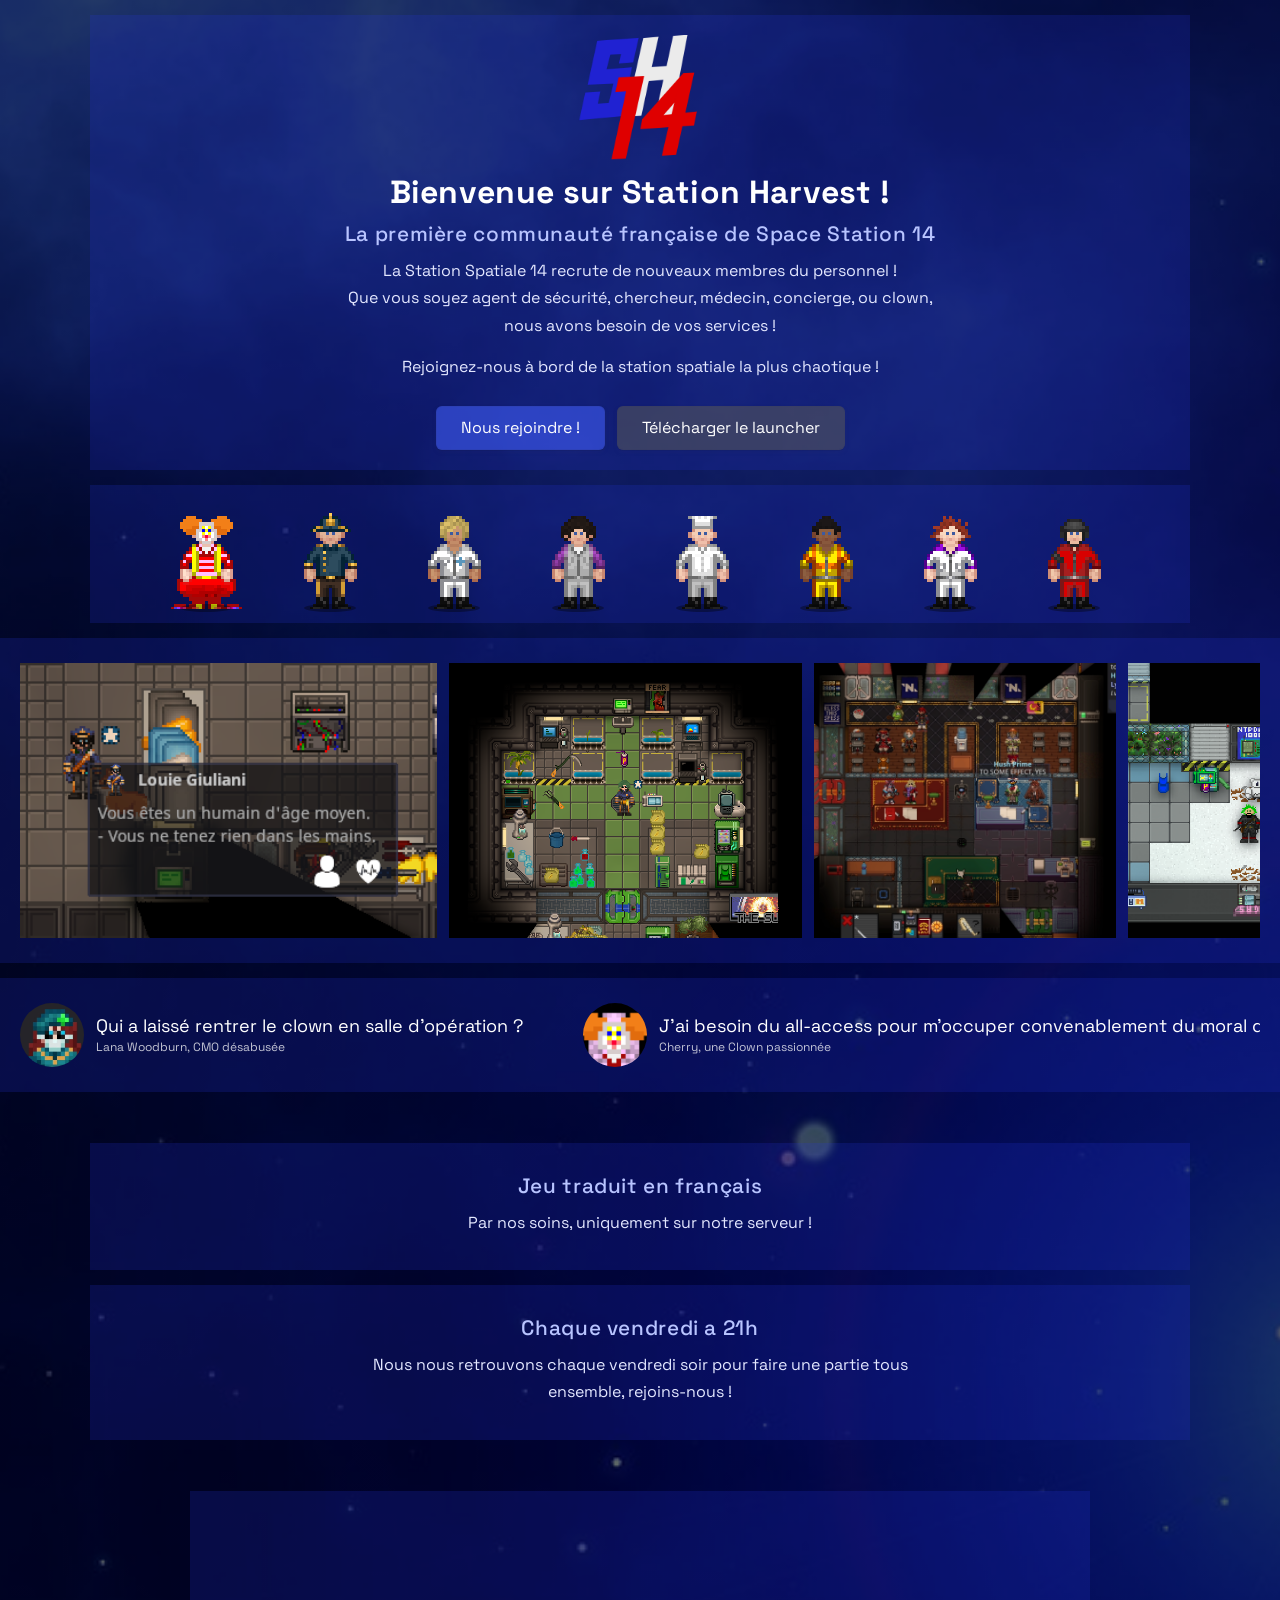
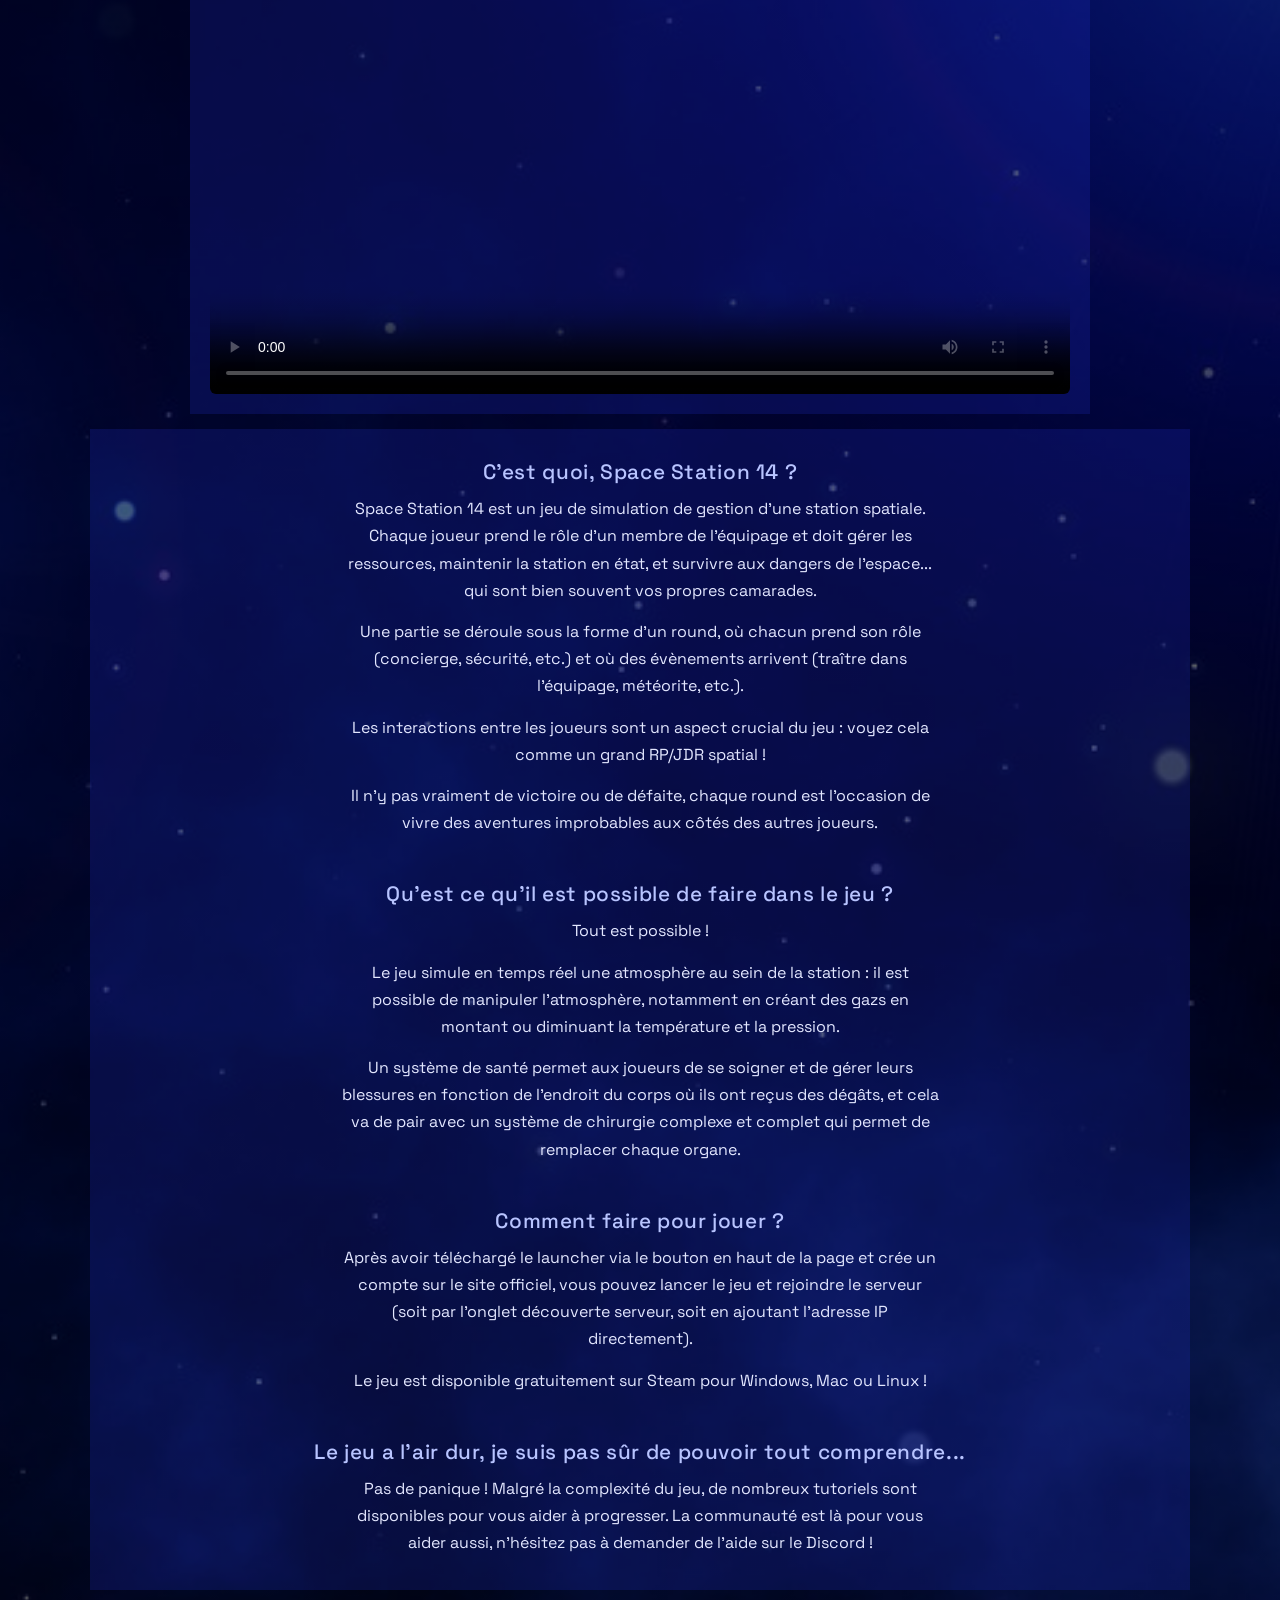
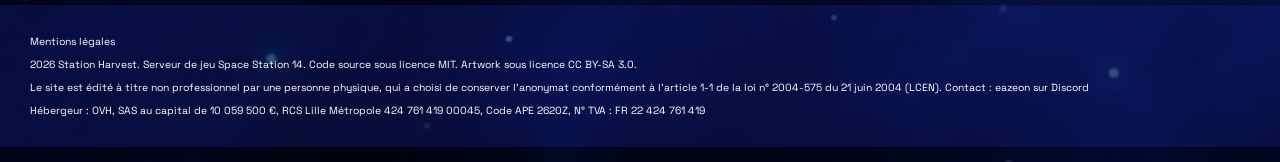
==== index.html @ d701c354 "Add French translation section to index.html" ====
<!DOCTYPE html>
<html lang="fr">
<head>
    <meta charset="UTF-8">
    <meta name="viewport" content="width=device-width, initial-scale=1">
    <title>Station Harvest</title>
    <link rel="icon" type="image/x-icon" href="favicon.ico">
    <link rel="stylesheet" href="main.css">
    <link rel="preconnect" href="https://fonts.googleapis.com">
    <link rel="preconnect" href="https://fonts.gstatic.com" crossorigin>
    <link href="https://fonts.googleapis.com/css2?family=Space+Grotesk:wght@400;500;700&display=swap" rel="stylesheet">
</head>
<body class="fixed-bg">
    <!-- <ul>
        <li><a class="active" href="index.html">Accueil</a></li>
        <li><a href="index.html">Nous rejoindre</a></li>
        <li><a href="index.html">Wiki</a></li>
        <li><a href="index.html">Tutos</a></li>
    </ul> -->

    <div class="page-container">
        <img class="logo" src="logo.png" alt="The French Logo" width="125" height="125">
        <h1> Bienvenue sur Station Harvest ! </h1>
        <h2> La première communauté française de Space Station 14</h2>
        <h3> La Station Spatiale 14 recrute de nouveaux membres du personnel ! <br> Que vous soyez agent de sécurité, chercheur, médecin, concierge, ou clown, nous avons besoin de vos services !</h3>
        <h3> Rejoignez-nous à bord de la station spatiale la plus chaotique !</h3>
        <div class="boutons">
            <a class="join-button-link" href="https://discord.gg/mp2NRxXehd" target="_blank" rel="noopener noreferrer">
                <button class="join-button" type="button">Nous rejoindre !</button>
            </a>
            <a class="join-button-link" href="https://spacestation14.com/about/download/" target="_blank" rel="noopener noreferrer">
                <button class="join-button secondary-button" type="button" >Télécharger le launcher</button>
            </a>
        </div>
    </div>
    <div class="bandeau" aria-hidden="true">
        <div class="perso" style="--delai:0s"><div class="sprite clown"></div></div>
        <div class="perso" style="--delai:-0.5s"><div class="sprite captain"></div></div>
        <div class="perso" style="--delai:-1.1s"><div class="sprite med"></div></div>
        <div class="perso" style="--delai:-0.2s"><div class="sprite jani"></div></div>
        <div class="perso" style="--delai:-0.8s"><div class="sprite chef"></div></div>
        <div class="perso" style="--delai:-1.4s"><div class="sprite engi"></div></div>
        <div class="perso" style="--delai:-1.6s"><div class="sprite sci"></div></div>
        <div class="perso" style="--delai:-0.6s"><div class="sprite sec"></div></div>
    </div>
    <div class="carouselcont">
        <div class="carousel">
            <div class="carousel-track">
                <img src="screen1.webp" alt="Photo 1">
                <img src="screen2.webp" alt="Photo 2">
                <img src="screen3.webp" alt="Photo 3">
                <img src="screen4.png" alt="Photo 4">
                <img src="screen5.png" alt="Photo 5">
                <img src="screen1.webp" alt="" aria-hidden="true">
                <img src="screen2.webp" alt="" aria-hidden="true">
                <img src="screen3.webp" alt="" aria-hidden="true">
                <img src="screen4.png" alt="" aria-hidden="true">
                <img src="screen5.png" alt="" aria-hidden="true">
            </div>
        </div>
    </div>
    <div class="carouselcont">
        <div class="carousel">
            <div class="carouseltxt">
                <div class="citation">
                    <img src="lanawoodburn.png" alt="Photo de Lana Woodburn">
                    <div class="citationtxt">
                        <p>Qui a laissé rentrer le clown en salle d'opération ?</p>
                        <span class="pseudo">Lana Woodburn, CMO désabusée</span>
                    </div>
                </div>
                <div class="citation">
                    <img src="cherryclown.png" alt="Photo de profil de Cherry">
                    <div class="citationtxt">
                        <p>J'ai besoin du all-access pour m'occuper convenablement du moral de l'équipage</p>
                        <span class="pseudo">Cherry, une Clown passionnée</span>
                    </div>
                </div>
                <div class="citation">
                    <img src="piotringe.png" alt="Photo de profil de Piotr Wisniewski">
                    <div class="citationtxt">
                        <p>Il est passé où l'ATS ?</p>
                        <span class="pseudo">Piotr Wisniewski, CMO</span>
                    </div>
                </div>
                <div class="citation">
                    <img src="stephenchef.png" alt="Photo de profil de Stephen Sigull">
                    <div class="citationtxt">
                        <p>Quoi...? Elle n'est pas bonne ma pâte nutritive ?</p>
                        <span class="pseudo">Stephen Sigull, Cuisinier</span>
                    </div>
                </div>
                <div class="citation">
                    <img src="louietechatmo.png" alt="Photo de profil de Louie Guiliani">
                    <div class="citationtxt">
                        <p>Quelqu'un a volé le générateur thermoélectrique...</p>
                        <span class="pseudo">Louie Guiliani, Technicien Atmosphérique</span>
                    </div>
                </div>
                <div class="citation">
                    <img src="gaelcap.png" alt="Photo de profil de Gael Cooper">
                    <div class="citationtxt">
                        <p>Ça ? C'est rien. Juste le Cargo qui déclare encore son indépendance.</p>
                        <span class="pseudo">Gael Cooper, Capitaine</span>
                    </div>
                </div>
                <div class="citation">
                    <img src="huguesrobotics.png" alt="Photo de profil de Hugues Maison">
                    <div class="citationtxt">
                        <p>Mettez le Concierge dans la composteuse, j'ai besoin de biomasse pour imprimer des yeux.</p>
                        <span class="pseudo">Hugues Maison, Roboticien</span>
                    </div>
                </div>
                <div class="citation" aria-hidden="true">
                    <img src="lanawoodburn.png" alt="Photo de Lana Woodburn">
                    <div class="citationtxt">
                        <p>Qui a laissé rentrer le clown en salle d'opération ?</p>
                        <span class="pseudo">Lana Woodburn, CMO désabusée</span>
                    </div>
                </div>
                <div class="citation" aria-hidden="true">
                    <img src="cherryclown.png" alt="Photo de profil de Cherry">
                    <div class="citationtxt">
                        <p>J'ai besoin du all-access pour m'occuper convenablement du moral de l'équipage</p>
                        <span class="pseudo">Cherry, une Clown passionnée</span>
                    </div>
                </div>
                <div class="citation" aria-hidden="true">
                    <img src="piotringe.png" alt="Photo de profil de Piotr Wisniewski">
                    <div class="citationtxt">
                        <p>Il est passé où l'ATS ?</p>
                        <span class="pseudo">Piotr Wisniewski, QM</span>
                    </div>
                </div>
                <div class="citation" aria-hidden="true">
                    <img src="stephenchef.png" alt="Photo de profil de Stephen Sigull">
                    <div class="citationtxt">
                        <p>Quoi...? Elle n'est pas bonne ma pâte nutritive ?</p>
                        <span class="pseudo">Stephen Sigull, Cuisinier</span>
                    </div>
                </div>
                <div class="citation" aria-hidden="true">
                    <img src="louietechatmo.png" alt="Photo de profil de Louie Guiliani">
                    <div class="citationtxt">
                        <p>Quelqu'un a volé le générateur thermoélectrique...</p>
                        <span class="pseudo">Louie Guiliani, Technicien Atmosphérique</span>
                    </div>
                </div>
                <div class="citation" aria-hidden="true">
                    <img src="gaelcap.png" alt="Photo de profil de Gael Cooper">
                    <div class="citationtxt">
                        <p>Ça ? C'est rien. Juste le Cargo qui déclare encore son indépendance.</p>
                        <span class="pseudo">Gael Cooper, Capitaine</span>
                    </div>
                </div>
                <div class="citation" aria-hidden="true">
                    <img src="huguesrobotics.png" alt="Photo de profil de Hugues Maison">
                    <div class="citationtxt">
                        <p>Mettez le Janitor dans la composteuse j'ai besoin de biomasse pour imprimer des yeux.</p>
                        <span class="pseudo">Hugues Maison, Roboticien</span>
                    </div>
                </div>
            </div>
        </div>
    </div>
    <br>
    <div class="page-container">
        <h2> Jeu traduit en français</h2>
        <h3> Par nos soins, uniquement sur notre serveur !</h3>
    </div>
    <div class="page-container">
        <h2> Chaque vendredi a 21h </h2>
        <h3> Nous nous retrouvons chaque vendredi soir pour faire une partie tous ensemble, rejoins-nous !</h3>
    </div>
    <br>
    <div class="video-wrapper">
        <video controls preload="metadata" poster="apercu.webp">
        <source src="harvest-station-ss14-v5-web.mp4" type="video/mp4">
        </video>
    </div>
    <div class="page-container">
        <h2> C'est quoi, Space Station 14 ?</h2>
        <h3> Space Station 14 est un jeu de simulation de gestion d'une station spatiale. Chaque joueur prend le rôle d'un membre de l'équipage et doit gérer les ressources, maintenir la station en état, et survivre aux dangers de l'espace... qui sont bien souvent vos propres camarades.</h3>
        <h3> Une partie se déroule sous la forme d'un round, où chacun prend son rôle (concierge, sécurité, etc.) et où des évènements arrivent (traître dans l'équipage, météorite, etc.).</h3>
        <h3> Les interactions entre les joueurs sont un aspect crucial du jeu : voyez cela comme un grand RP/JDR spatial !</h3>
        <h3> Il n'y pas vraiment de victoire ou de défaite, chaque round est l'occasion de vivre des aventures improbables aux côtés des autres joueurs.</h3>
        <br>
        <h2> Qu'est ce qu'il est possible de faire dans le jeu ? </h2>
        <h3> Tout est possible ! </h3>
        <h3> Le jeu simule en temps réel une atmosphère au sein de la station : il est possible de manipuler l'atmosphère, notamment en créant des gazs en montant ou diminuant la température et la pression.</h3>
        <h3> Un système de santé permet aux joueurs de se soigner et de gérer leurs blessures en fonction de l'endroit du corps où ils ont reçus des dégâts, et cela va de pair avec un système de chirurgie complexe et complet qui permet de remplacer chaque organe.</h3>
        <br>
        <h2> Comment faire pour jouer ?</h2>
        <h3> Après avoir téléchargé le launcher via le bouton en haut de la page et crée un compte sur le site officiel, vous pouvez lancer le jeu et rejoindre le serveur (soit par l'onglet découverte serveur, soit en ajoutant l'adresse IP directement).</h3>
        <h3> Le jeu est disponible gratuitement sur Steam pour Windows, Mac ou Linux !</h3>
        <br>
        <h2> Le jeu a l'air dur, je suis pas sûr de pouvoir tout comprendre...</h2>
        <h3> Pas de panique ! Malgré la complexité du jeu, de nombreux tutoriels sont disponibles pour vous aider à progresser. La communauté est là pour vous aider aussi, n'hésitez pas à demander de l'aide sur le Discord !</h3>
    </div>
    <div class="footer">
        <p>Mentions légales</p>
        <p>2026 Station Harvest. Serveur de jeu Space Station 14. Code source sous licence MIT. Artwork sous licence CC BY-SA 3.0. </p>
        <p>Le site est édité à titre non professionnel par une personne physique, qui a choisi de conserver l'anonymat conformément à l'article 1-1 de la loi n° 2004-575 du 21 juin 2004 (LCEN). Contact : eazeon sur Discord</p>
        <p>Hébergeur : OVH, SAS au capital de 10 059 500 €, RCS Lille Métropole 424 761 419 00045, Code APE 2620Z, N° TVA : FR 22 424 761 419</p>
    </div>
    <div class="lightbox" id="lightbox" aria-hidden="true">
        <img id="lightboxpic" src="" alt="">
    </div>

<script>
    const lightbox = document.getElementById('lightbox');
    const lightboxImg = document.getElementById('lightboxpic');
    document.querySelector('.carousel-track').addEventListener('click', (e) => {
        if (e.target.tagName === 'IMG') {
            lightboxImg.src = e.target.src;
            lightboxImg.alt = e.target.alt;
            lightbox.classList.add('open');
            lightbox.setAttribute('aria-hidden', 'false');
        }
    });

    function exlightbox() {
        lightbox.classList.remove('open');
        lightbox.setAttribute('aria-hidden', 'true');
    }

    lightbox.addEventListener('click', exlightbox);

    document.addEventListener('keydown', (e) => {
        if (e.key === 'Escape') exlightbox();
    });
</script>
</body>
</html>
---- main.css ----
:root {
  --police: 'Space Grotesk', system-ui, sans-serif;
}

body {
  margin: 0;
  padding: 0;
  font-family: var(--police);
}

.page-container h1 {
  font-size: 2rem;
  font-weight: 700;
  letter-spacing: 0.01em;
  line-height: 1.2;
  margin: 0.4em 0 0.3em;
}

.page-container h2,
.page-container h3 {
  text-align: center;
}

.page-container h2 {
  font-size: 1.3rem;
  font-weight: 500;
  letter-spacing: 0.03em;
  color: #b8c4ff;
}

.page-container h3 {
  font-size: 1rem;
  font-weight: 400;
  line-height: 1.7;
  color: #e3e7ff;
  max-width: 60ch;
  margin: 0 auto 14px;
}

h1 {
  text-align: center;
}

h2, p {
  margin: 10px;
}

ul {
  list-style-type: none;
  margin: 0;
  padding: 0;
  background-color: #333333;
  display: flex;
  justify-content: center;
  font-family: var(--police);
}

ul li a {
  display: block;
  color: white;
  padding: 14px 16px;
  text-decoration: none;
}

ul li a:hover:not(.active) {
  background-color: #030003;
}

ul li a.active {
  background-color: #080146;
}

.logo {
  display: block;
  margin: 0 auto;
  padding: 0;
}

.boutons {
  display: flex;
  justify-content: center;
  flex-wrap: wrap;
  gap: 12px;
}

.join-button-link {
  display: block;
}

.join-button {
  appearance: button;
  backface-visibility: hidden;
  background-color: rgba(64, 92, 245, 0.6);
  border-radius: 6px;
  border-width: 0;
  box-shadow: rgba(50, 50, 93, .1) 0 0 0 1px inset,rgba(50, 50, 93, .1) 0 2px 5px 0,rgba(0, 0, 0, .07) 0 1px 1px 0;
  box-sizing: border-box;
  color: #fff;
  cursor: pointer;
  font-family: var(--police);
  font-size: 100%;
  height: 44px;
  line-height: 1.15;
  margin: 12px 0 0;
  outline: none;
  overflow: hidden;
  padding: 0 25px;
  position: relative;
  text-align: center;
  text-transform: none;
  transform: translateZ(0);
  transition: all .2s,box-shadow .08s ease-in;
  user-select: none;
  -webkit-user-select: none;
  touch-action: manipulation;
  width: 100%;
}

.join-button:disabled {
  cursor: default;
}

.join-button:focus {
  box-shadow: rgba(50, 50, 93, .1) 0 0 0 1px inset, rgba(50, 50, 93, .2) 0 6px 15px 0, rgba(0, 0, 0, .1) 0 2px 2px 0, rgba(50, 151, 211, .3) 0 0 0 4px;
}

.join-button:hover {
  background-color: rgba(64, 92, 245, 0.85);
}

.join-button.secondary-button {
  background-color: rgba(90, 90, 90, 0.55);
}

.join-button.secondary-button:hover {
  background-color: rgba(110, 110, 110, 0.8);
}

.page-container {
  max-width: 1100px;
  margin: 15px auto;
  padding: 20px;
  box-sizing: border-box;
  background-color: rgba(36, 51, 219, 0.2);
  color:white;
  font-family: var(--police);
}

.footer {
  max-width: 2000px;
  margin: 15px auto;
  padding: 20px;
  box-sizing: border-box;
  background-color: rgba(36, 51, 219, 0.2);
  color:white;
  font-family: var(--police);
  font-size: 0.65rem;
}

.carouselcont {
  max-width: 2200px;
  margin: 15px auto;
  padding: 20px;
  box-sizing: border-box;
  background-color: rgba(36, 51, 219, 0.2);
  color:white;
  font-family: var(--police);
}

.fixed-bg {
  background-image: linear-gradient(rgba(0, 0, 0, 0.6), rgba(0, 0, 0, 0.6)), url("background.jpg");
  min-height: 500px;
  background-attachment: scroll;
  background-position: center;
  background-repeat: no-repeat;
  background-size: cover;
}

.carousel {
  overflow: hidden;
  max-width: 2200px;
  margin: 5px auto;
}

.carousel-track {
  display: flex;
  width: max-content;
  animation: defilement 40s linear infinite reverse;
}

.carouseltxt {
  display: flex;
  align-items: center;
  width: max-content;
  animation: defilement 60s linear infinite;
}

.citation {
  display: flex;
  align-items: center;
  flex-shrink: 0;
  gap: 12px;
  margin-right: 60px;
}

.citation img {
  width: 64px;
  height: 64px;
  border-radius: 50%;
  object-fit: cover;
  flex-shrink: 0;
}

.citationtxt {
  display: flex;
  flex-direction: column;
}

.citationtxt p {
  margin: 0;
  font-size: 18px;
  white-space: nowrap;
}

.pseudo {
  margin-top: 2px;
  font-size: 12px;
  opacity: 0.75;
}

.carousel-track img {
  height: 275px;
  width: auto;
  margin-right: 12px;
  flex-shrink: 0;
}

.carousel:hover .carousel-track {
  animation-play-state: paused;
}

.carousel:hover .carouseltxt {
  animation-play-state: paused;
}

@keyframes defilement {
  from { transform: translateX(0); }
  to   { transform: translateX(-50%); }
}

@media (prefers-reduced-motion: reduce) {
  .carousel-track, .carouseltxt { animation: none; }
}

.carousel-track img {
  cursor: zoom-in;
}

.lightbox {
  display: none;
  position: fixed;
  inset: 0;
  background-color: rgba(0, 0, 0, 0.85);
  z-index: 1000;
  align-items: center;
  justify-content: center;
  cursor: zoom-out;
}

.lightbox.open {
  display: flex;
}

.lightbox img {
  max-width: 90vw;
  max-height: 90vh;
  box-shadow: 0 0 30px rgba(0, 0, 0, 0.6);
}

.bandeau {
  max-width: 1100px;
  margin: 15px auto;
  padding: 28px 20px 14px;
  box-sizing: border-box;
  background-color: rgba(36, 51, 219, 0.2);
  display: flex;
  justify-content: center;
  align-items: flex-end;
  flex-wrap: wrap;
  gap: 28px;
}

.perso {
  position: relative;
  width: 96px;
  height: 96px;
}

.sprite {
  width: 96px;
  height: 96px;
  background-repeat: no-repeat;
  background-size: 100px 100px;
  image-rendering: pixelated;
  animation: saut 1.6s infinite;
  animation-delay: var(--delai, 0s);
}

.sprite.clown   { background-image: url("clown.png"); }
.sprite.captain { background-image: url("captain.png"); }
.sprite.med { background-image: url("med.png"); }
.sprite.chef { background-image: url("chef.png"); }
.sprite.jani { background-image: url("jani.png"); }
.sprite.sci { background-image: url("sci.png"); }
.sprite.engi { background-image: url("engi.png"); }
.sprite.sec { background-image: url("sec.png"); }

.perso::after {
  content: "";
  position: absolute;
  left: 50%;
  bottom: -3px;
  width: 52px;
  height: 8px;
  margin-left: -26px;
  border-radius: 50%;
  background-color: rgba(0, 0, 0, 0.35);
  animation: ombre 1.6s infinite;
  animation-delay: var(--delai, 0s);
}

@keyframes saut {
  0%   { transform: translateY(0);     animation-timing-function: ease-out; }
  20%  { transform: translateY(-18px); animation-timing-function: ease-in; }
  40%  { transform: translateY(0); }
  100% { transform: translateY(0); }
}

@keyframes ombre {
  0%   { transform: scale(1);   opacity: 1;   animation-timing-function: ease-out; }
  20%  { transform: scale(0.6); opacity: 0.5; animation-timing-function: ease-in; }
  40%  { transform: scale(1);   opacity: 1; }
  100% { transform: scale(1);   opacity: 1; }
}

@media (prefers-reduced-motion: reduce) {
  .sprite, .perso::after { animation: none; }
}

.video-wrapper {
  max-width: 900px;
  margin: 15px auto;
  padding: 20px;
  box-sizing: border-box;
  background-color: rgba(36, 51, 219, 0.2);
}

.video-wrapper video,
.video-wrapper iframe {
  display: block;
  width: 100%;
  height: auto;
  aspect-ratio: 16 / 9;
  border: 0;
  border-radius: 6px;
}
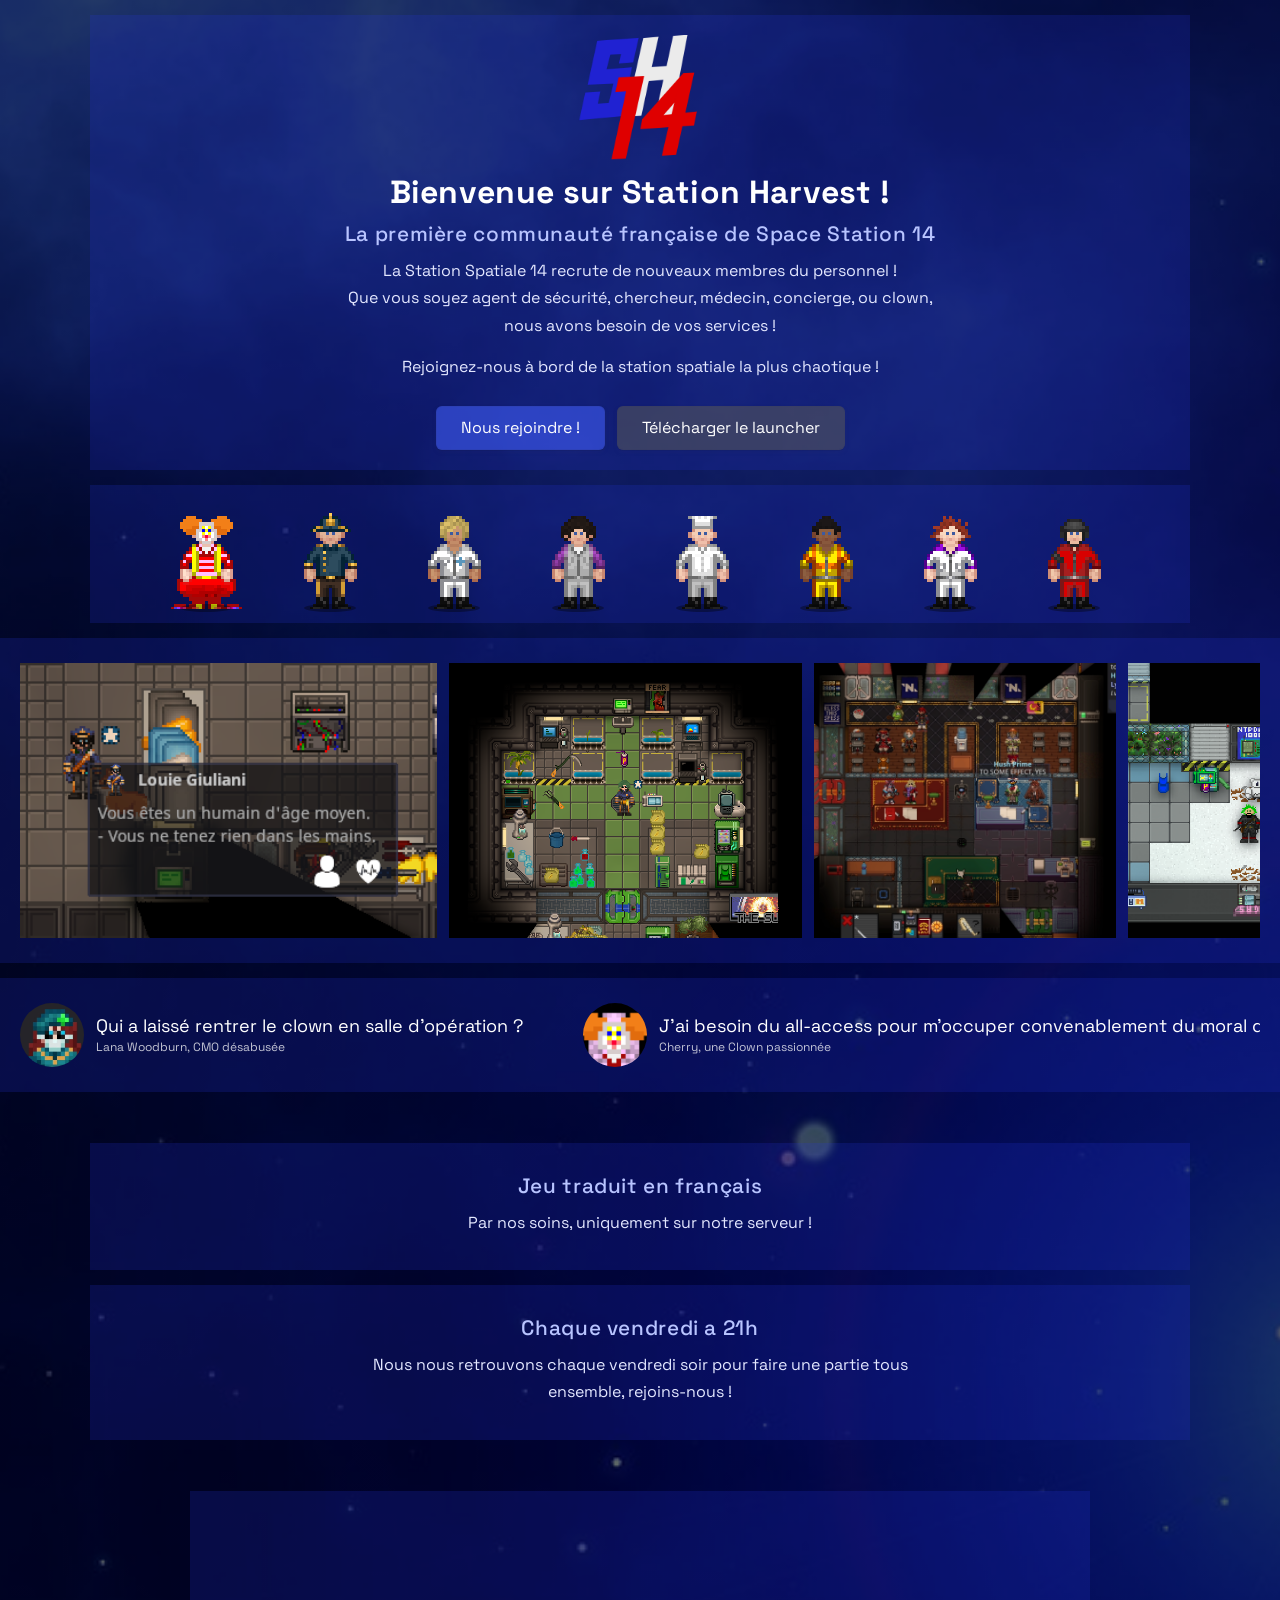
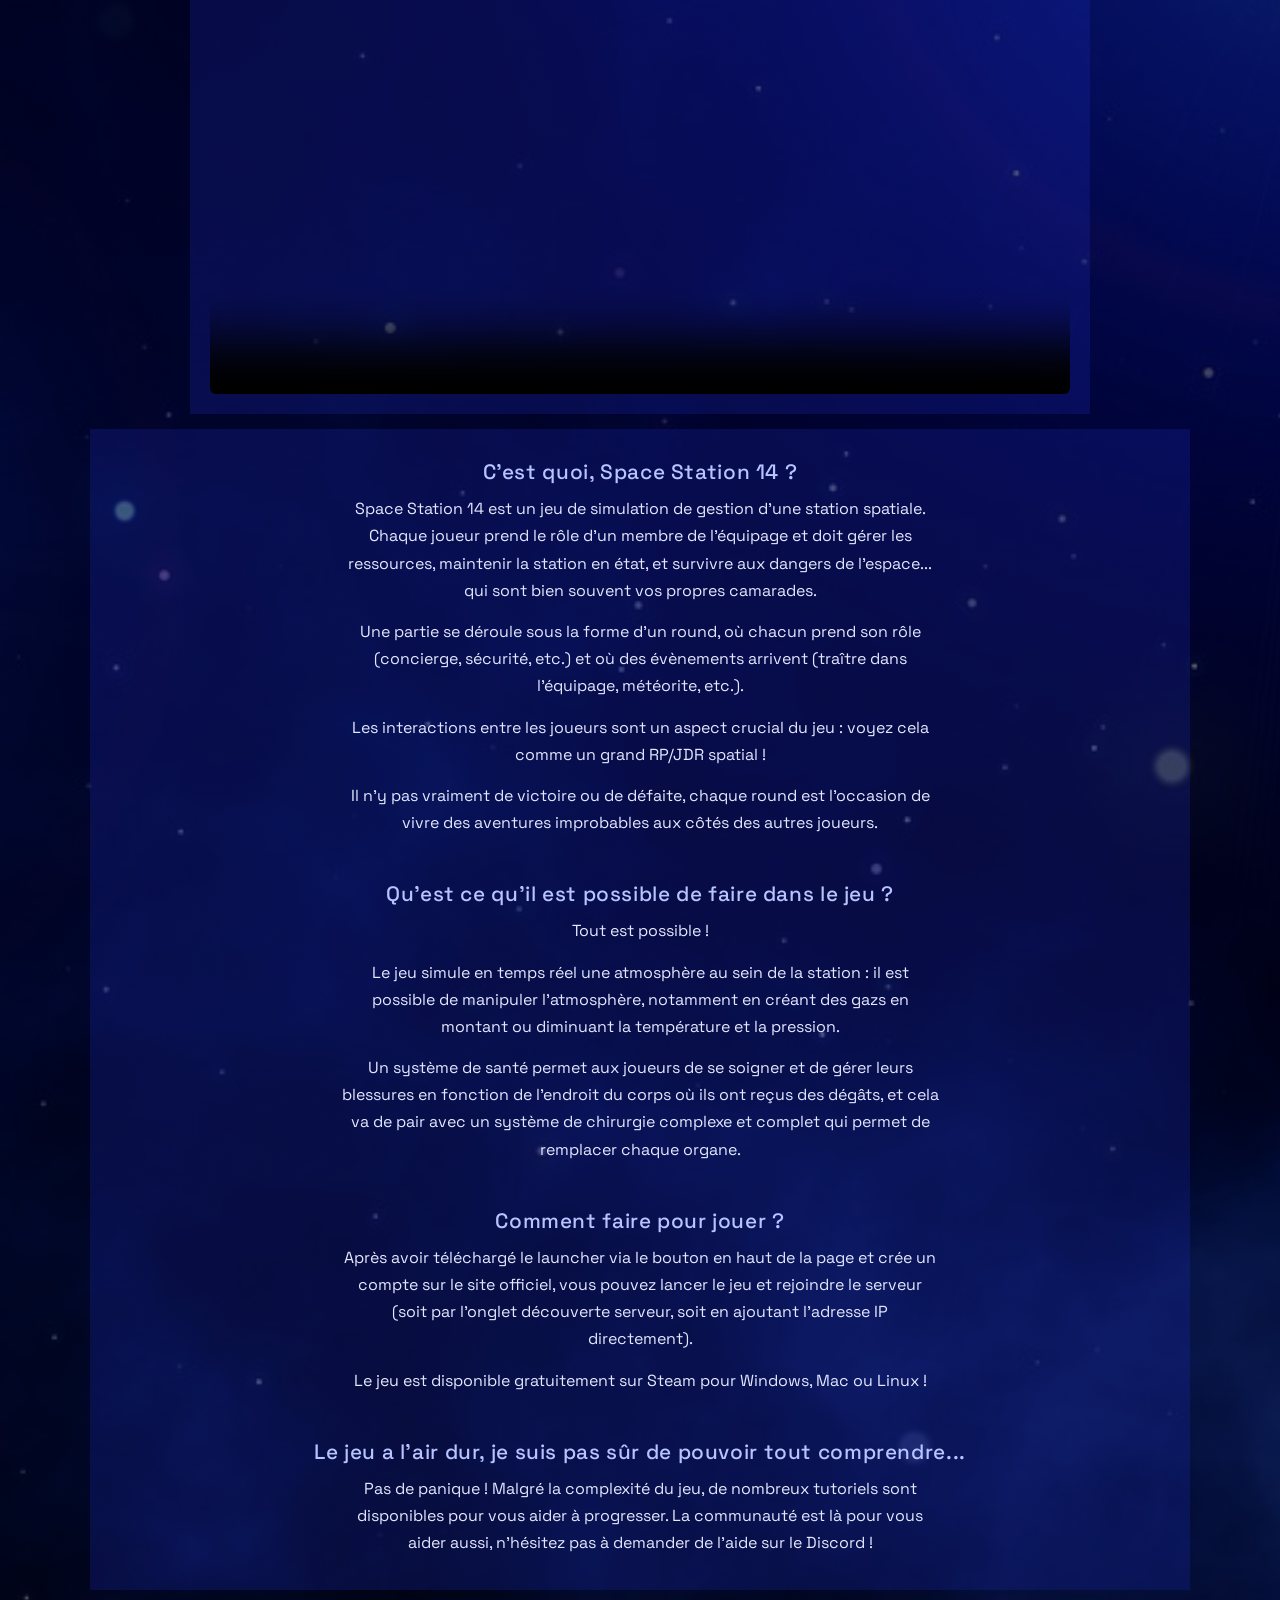
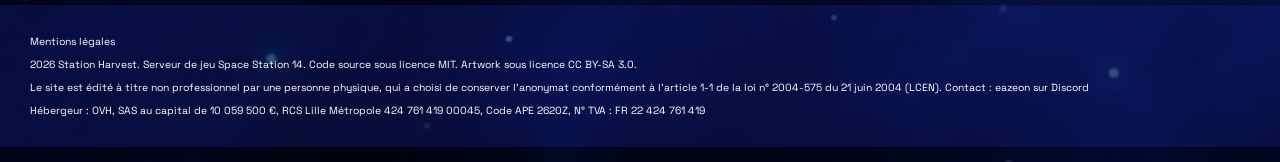
==== commit 9b337586: "Update index.html" ====
--- a/index.html
+++ b/index.html
@@ -80,7 +80,7 @@
                     <img src="piotringe.png" alt="Photo de profil de Piotr Wisniewski">
                     <div class="citationtxt">
                         <p>Il est passé où l'ATS ?</p>
-                        <span class="pseudo">Piotr Wisniewski, CMO</span>
+                        <span class="pseudo">Piotr Wisniewski, QM</span>
                     </div>
                 </div>
                 <div class="citation">
@@ -105,10 +105,10 @@
                     </div>
                 </div>
                 <div class="citation">
-                    <img src="huguesrobotics.png" alt="Photo de profil de Hugues Maison">
+                    <img src="huguescmo.png" alt="Photo de profil de Hugues Maison">
                     <div class="citationtxt">
                         <p>Mettez le Concierge dans la composteuse, j'ai besoin de biomasse pour imprimer des yeux.</p>
-                        <span class="pseudo">Hugues Maison, Roboticien</span>
+                        <span class="pseudo">Hugues Maison, CMO</span>
                     </div>
                 </div>
                 <div class="citation" aria-hidden="true">
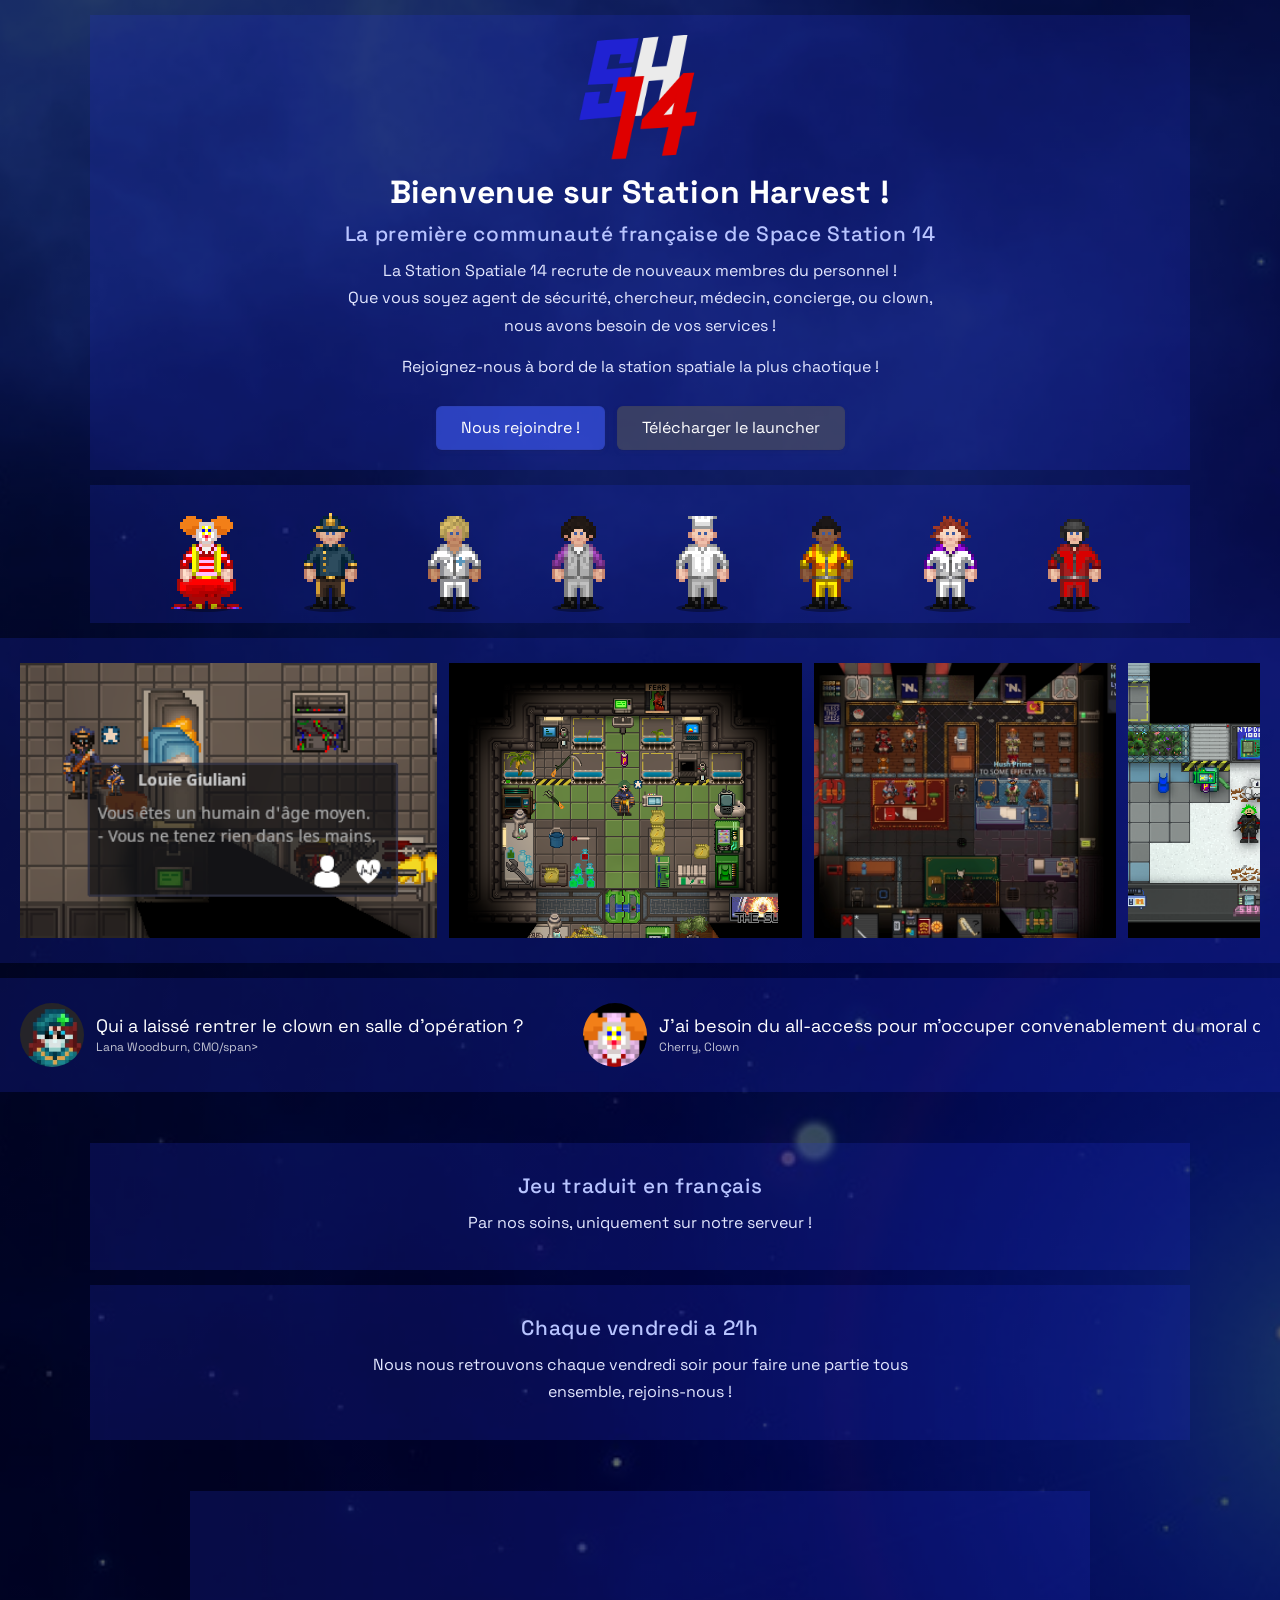
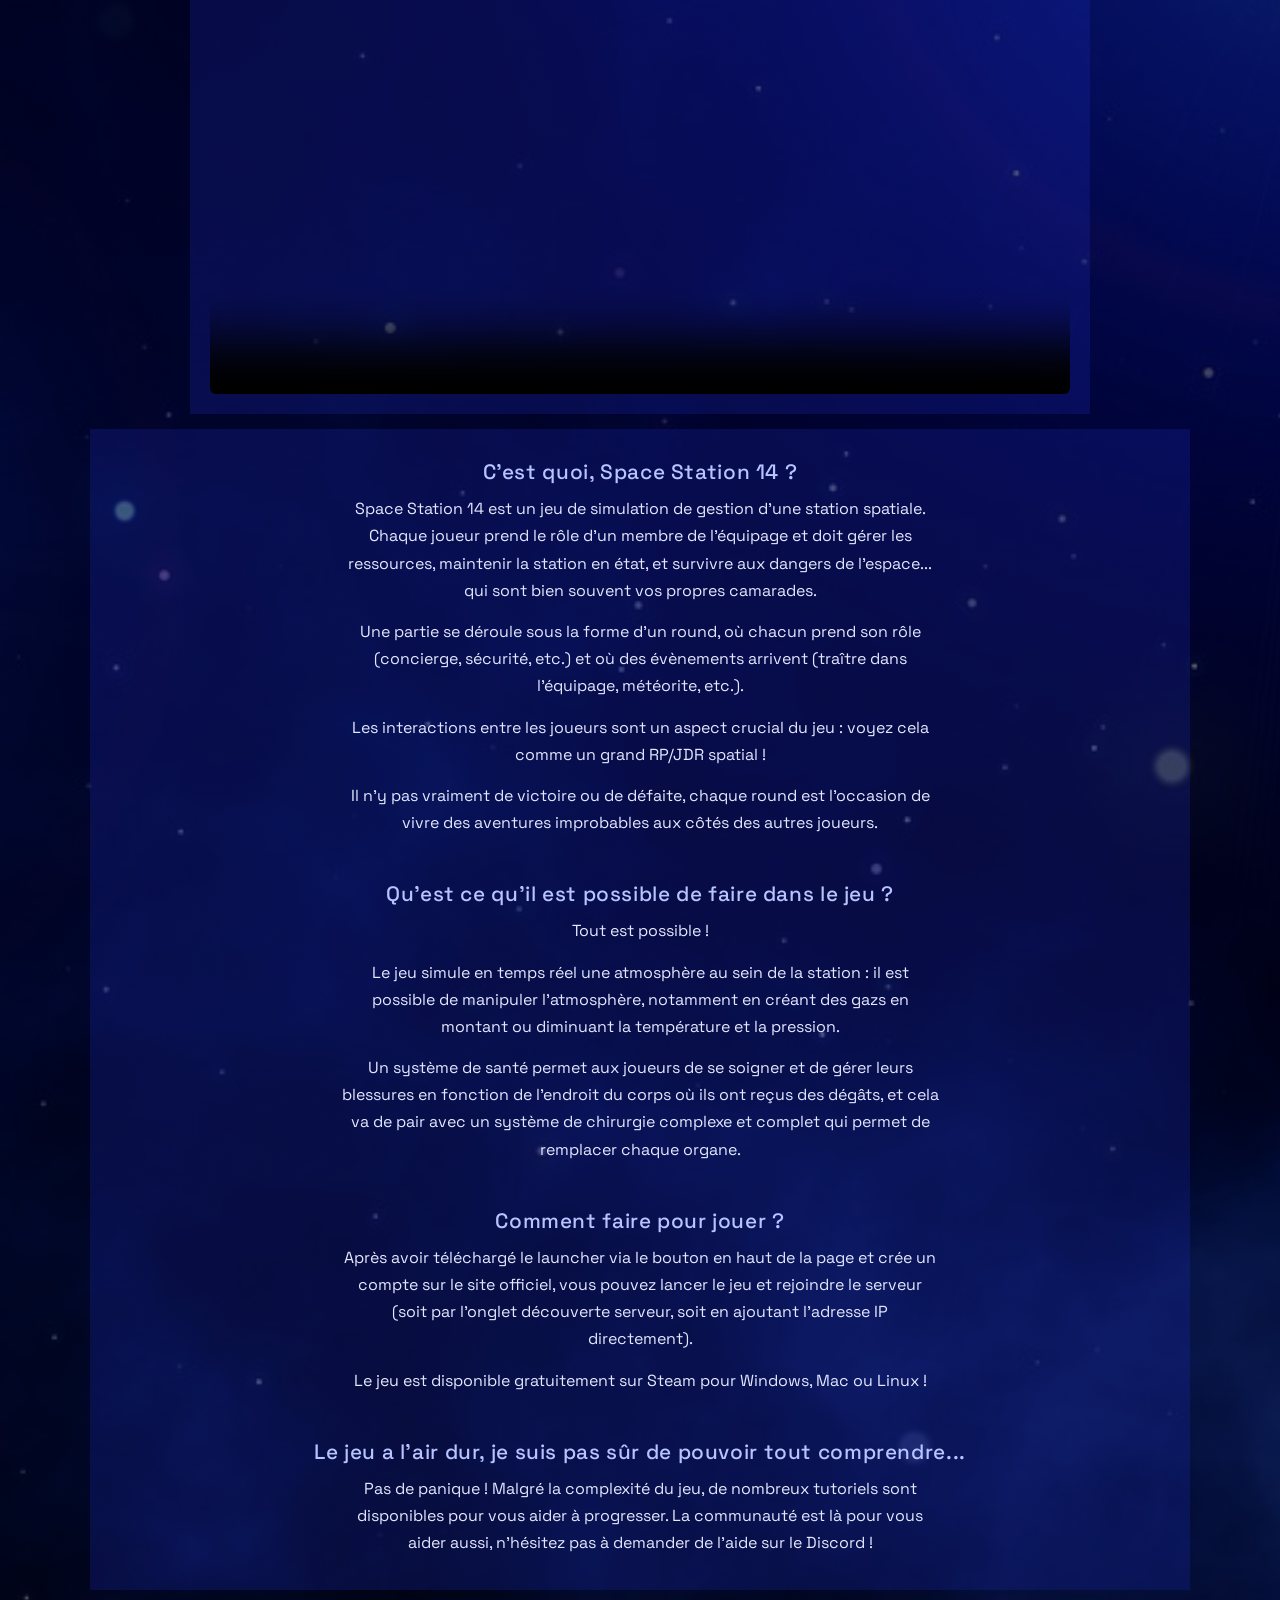
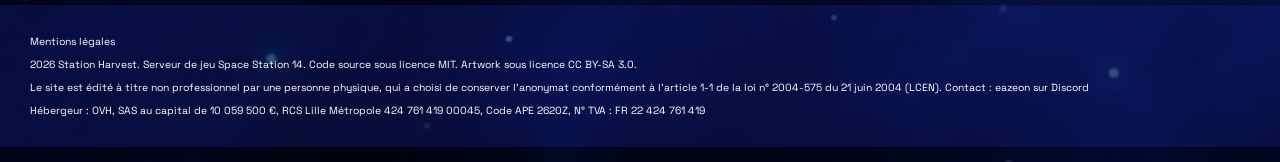
==== commit 0fccf3f8: "Update index.html" ====
--- a/index.html
+++ b/index.html
@@ -66,14 +66,14 @@
                     <img src="lanawoodburn.png" alt="Photo de Lana Woodburn">
                     <div class="citationtxt">
                         <p>Qui a laissé rentrer le clown en salle d'opération ?</p>
-                        <span class="pseudo">Lana Woodburn, CMO désabusée</span>
+                        <span class="pseudo">Lana Woodburn, CMO/span>
                     </div>
                 </div>
                 <div class="citation">
                     <img src="cherryclown.png" alt="Photo de profil de Cherry">
                     <div class="citationtxt">
                         <p>J'ai besoin du all-access pour m'occuper convenablement du moral de l'équipage</p>
-                        <span class="pseudo">Cherry, une Clown passionnée</span>
+                        <span class="pseudo">Cherry, Clown</span>
                     </div>
                 </div>
                 <div class="citation">
@@ -115,7 +115,7 @@
                     <img src="lanawoodburn.png" alt="Photo de Lana Woodburn">
                     <div class="citationtxt">
                         <p>Qui a laissé rentrer le clown en salle d'opération ?</p>
-                        <span class="pseudo">Lana Woodburn, CMO désabusée</span>
+                        <span class="pseudo">Lana Woodburn, CMO</span>
                     </div>
                 </div>
                 <div class="citation" aria-hidden="true">
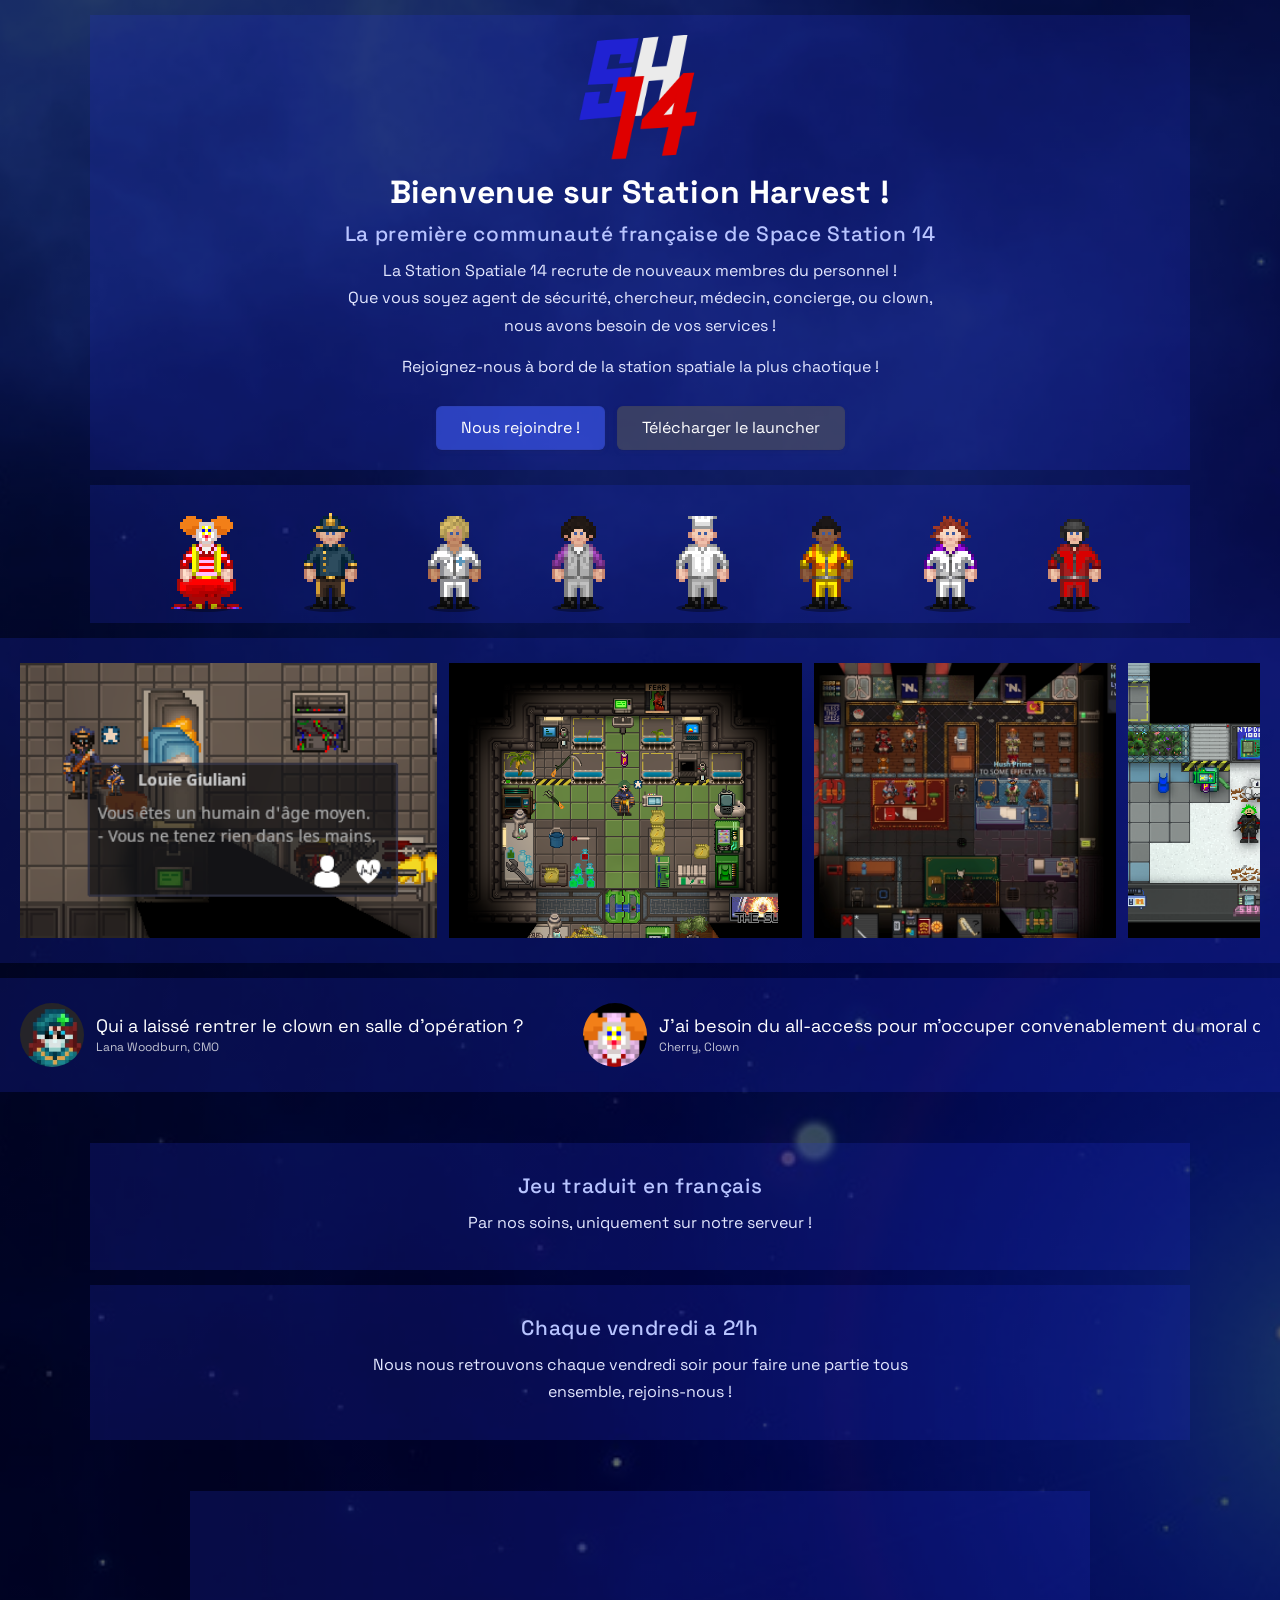
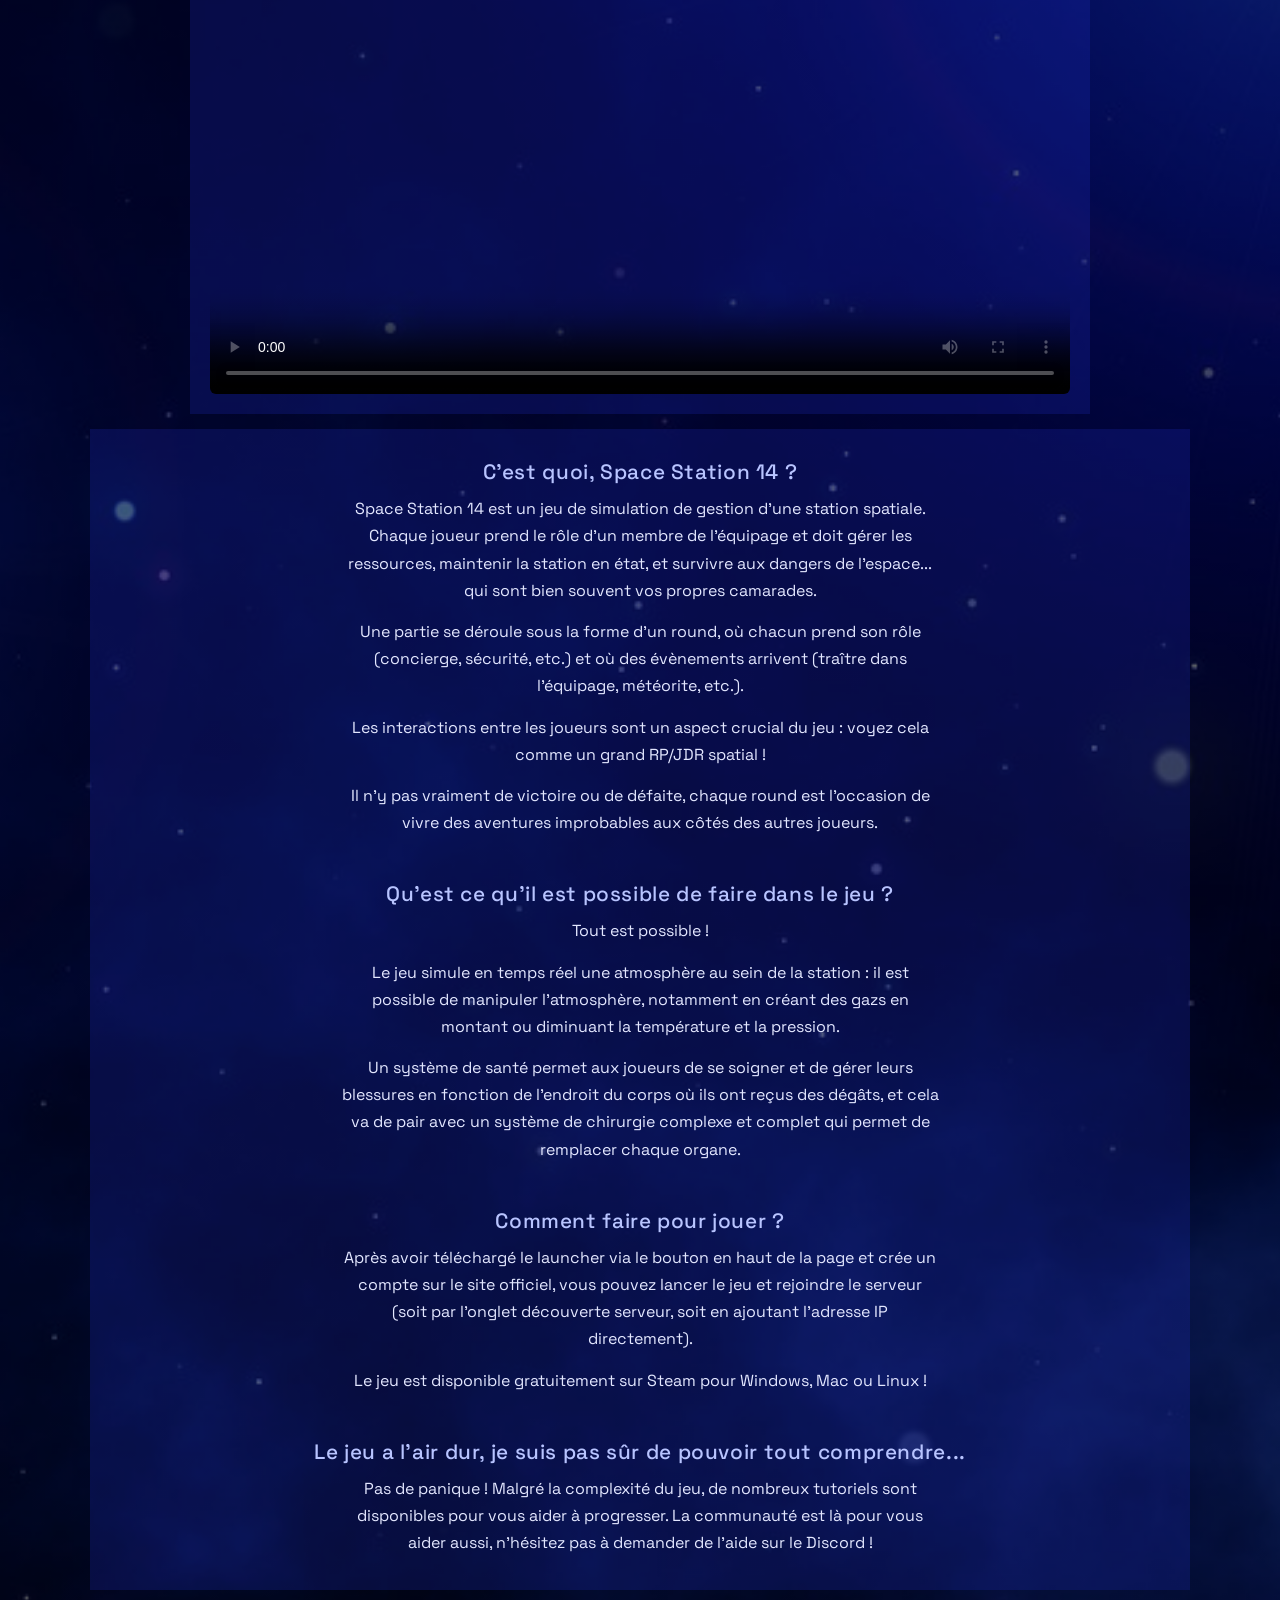
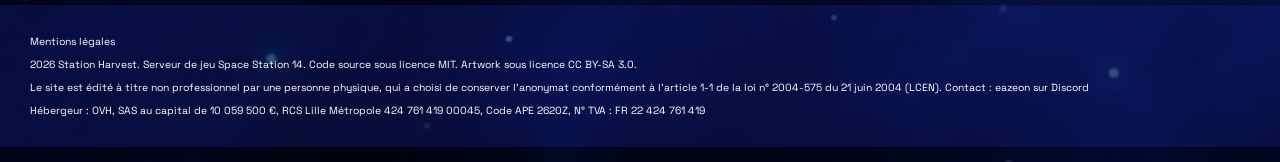
==== commit 7001e543: "Fix closing tag for pseudo class in citation" ====
--- a/index.html
+++ b/index.html
@@ -66,7 +66,7 @@
                     <img src="lanawoodburn.png" alt="Photo de Lana Woodburn">
                     <div class="citationtxt">
                         <p>Qui a laissé rentrer le clown en salle d'opération ?</p>
-                        <span class="pseudo">Lana Woodburn, CMO/span>
+                        <span class="pseudo">Lana Woodburn, CMO</span>
                     </div>
                 </div>
                 <div class="citation">
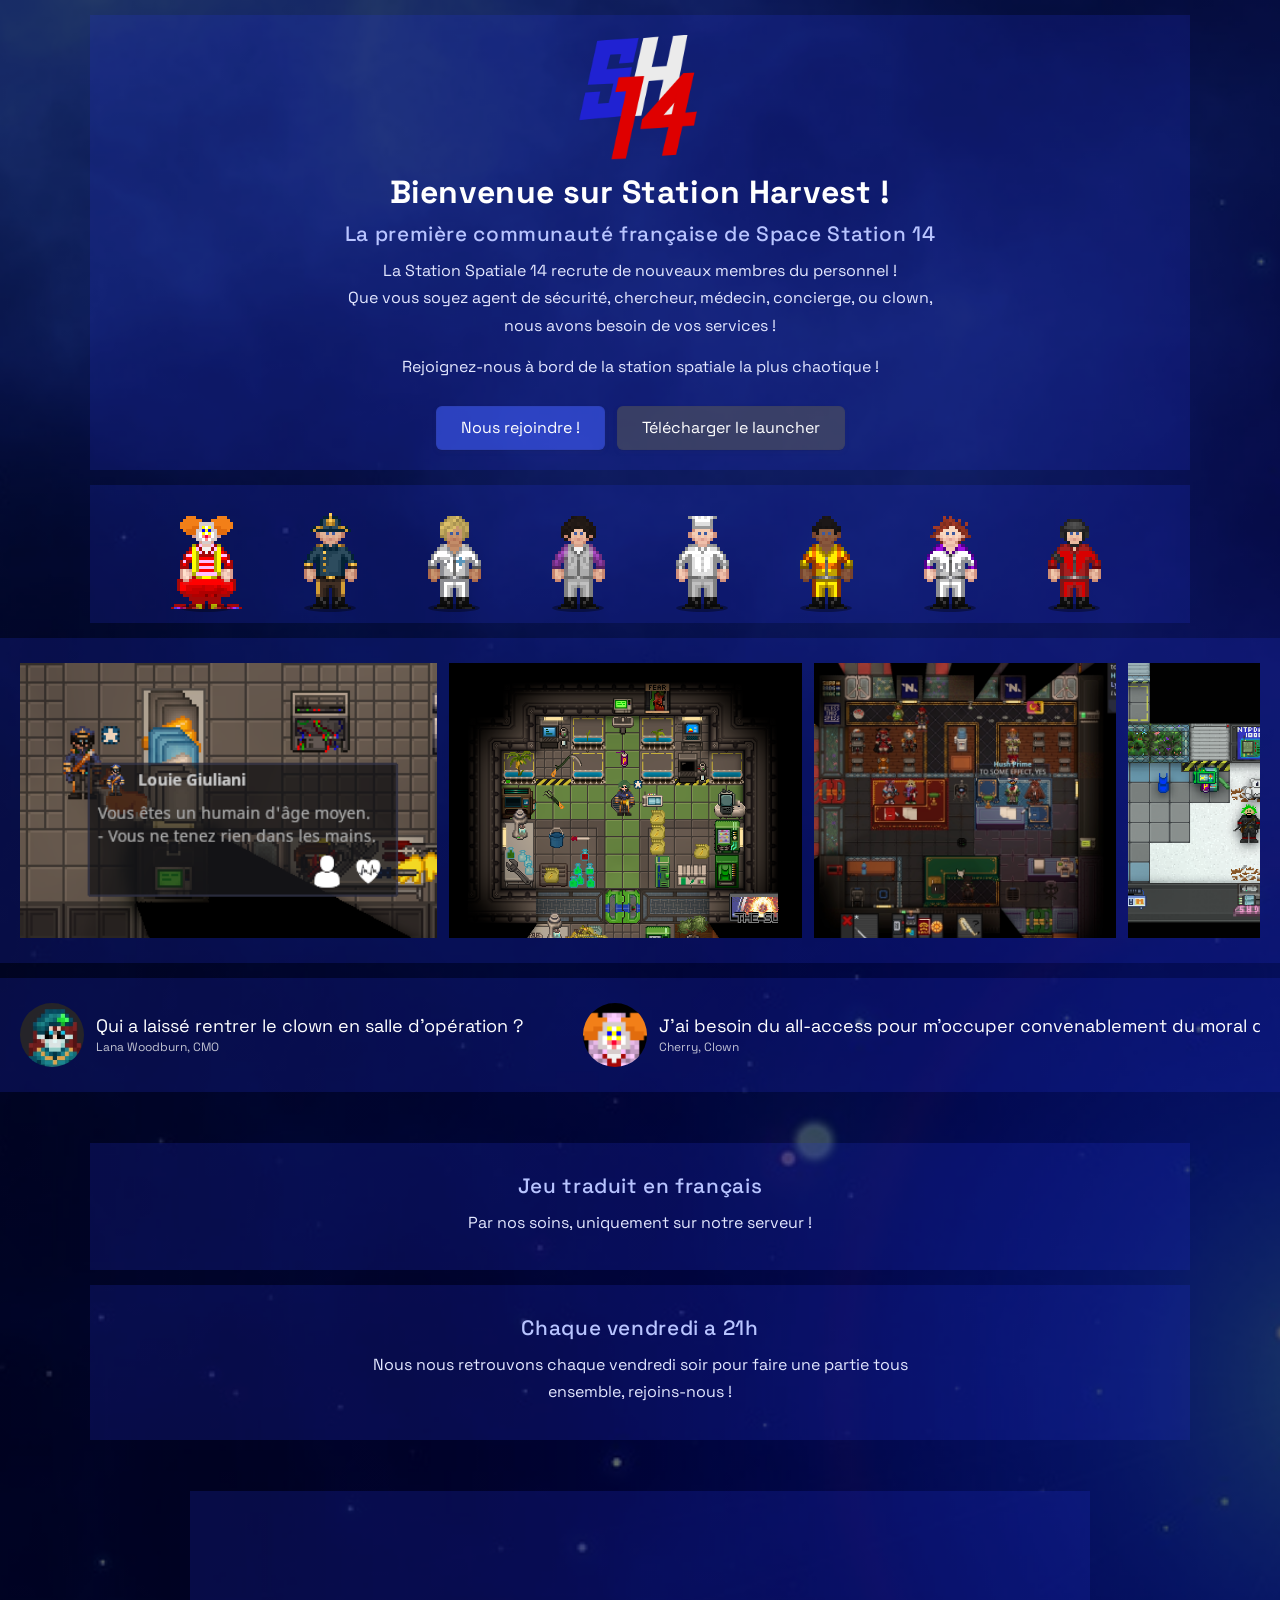
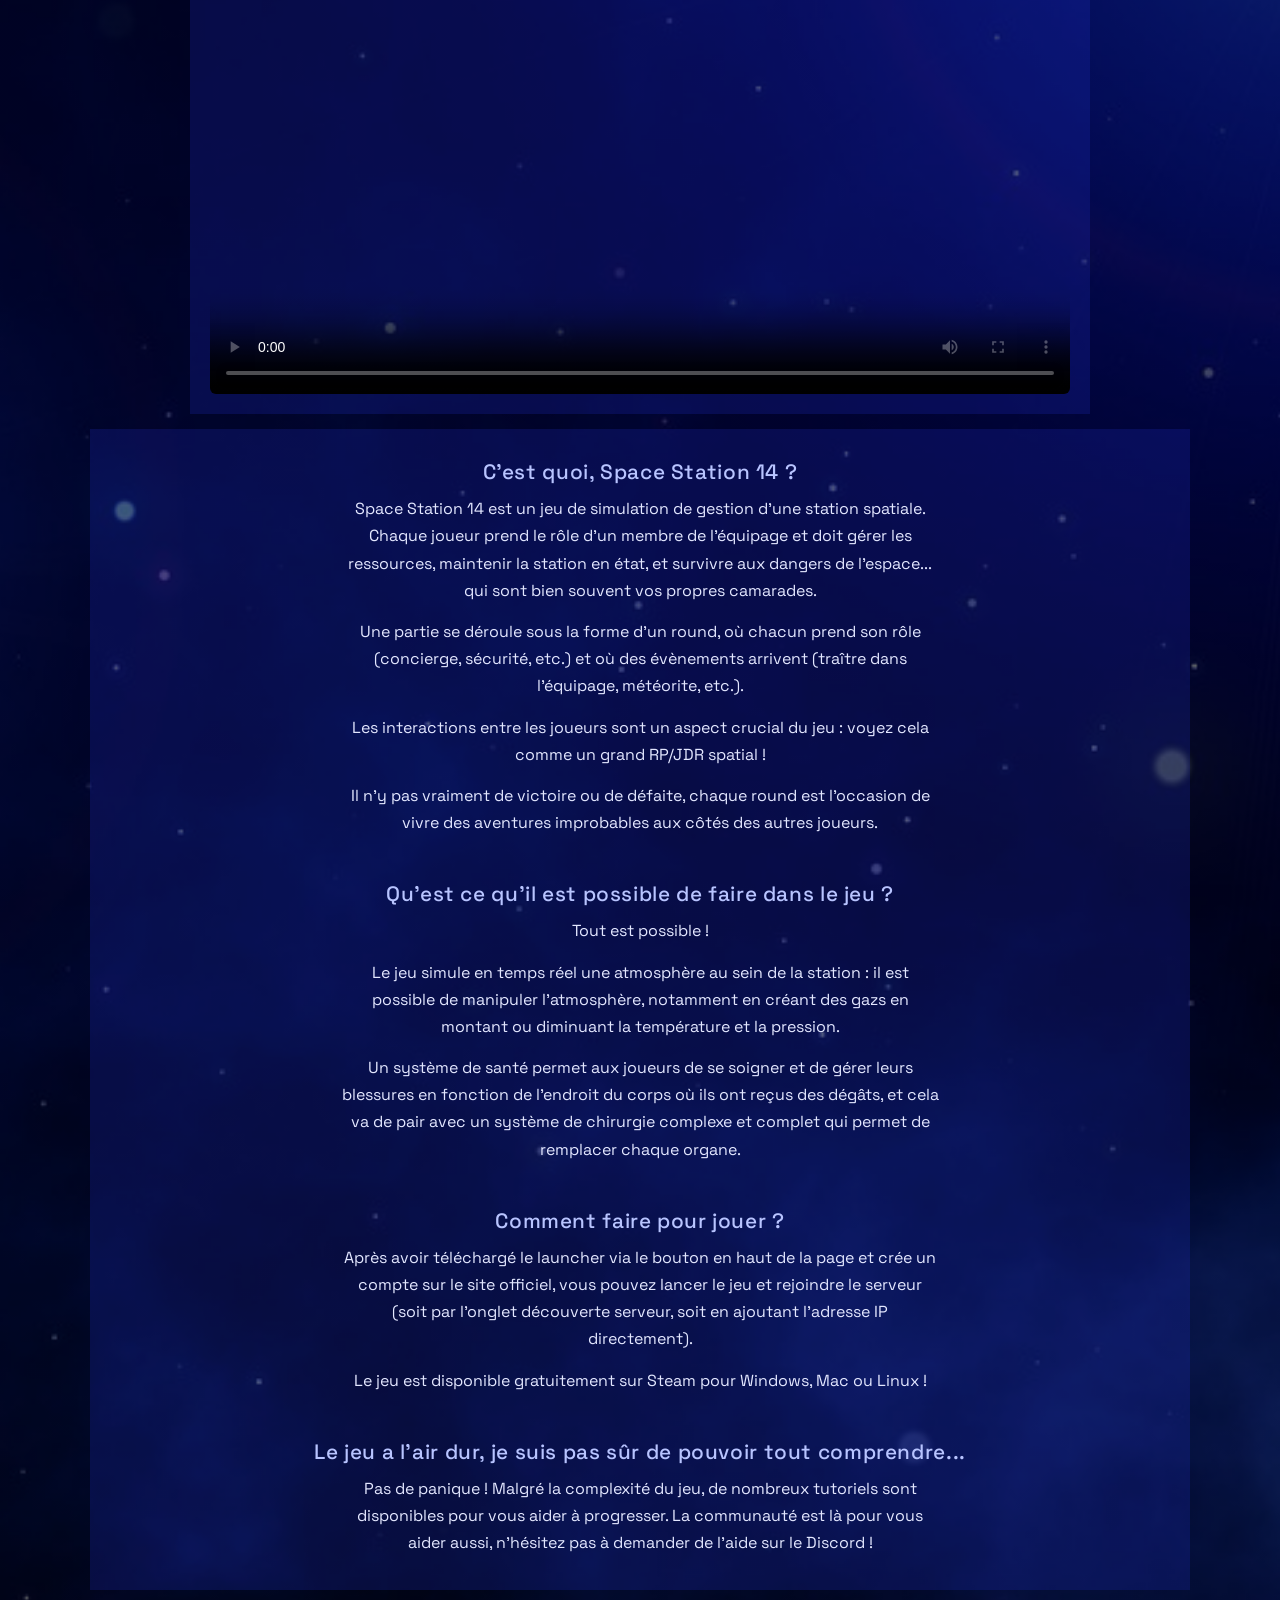
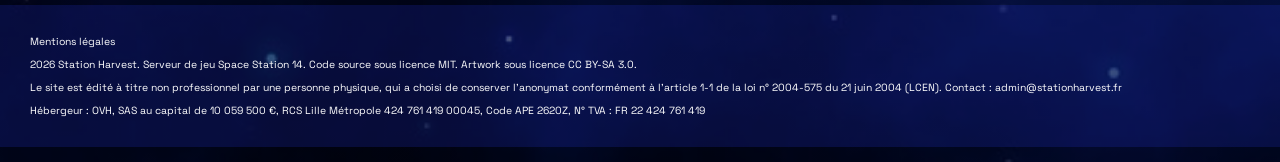
==== commit 40b55aed: "Change contact from Discord to email Updated contact information for the website." ====
--- a/index.html
+++ b/index.html
@@ -200,7 +200,7 @@
     <div class="footer">
         <p>Mentions légales</p>
         <p>2026 Station Harvest. Serveur de jeu Space Station 14. Code source sous licence MIT. Artwork sous licence CC BY-SA 3.0. </p>
-        <p>Le site est édité à titre non professionnel par une personne physique, qui a choisi de conserver l'anonymat conformément à l'article 1-1 de la loi n° 2004-575 du 21 juin 2004 (LCEN). Contact : eazeon sur Discord</p>
+        <p>Le site est édité à titre non professionnel par une personne physique, qui a choisi de conserver l'anonymat conformément à l'article 1-1 de la loi n° 2004-575 du 21 juin 2004 (LCEN). Contact : admin@stationharvest.fr</p>
         <p>Hébergeur : OVH, SAS au capital de 10 059 500 €, RCS Lille Métropole 424 761 419 00045, Code APE 2620Z, N° TVA : FR 22 424 761 419</p>
     </div>
     <div class="lightbox" id="lightbox" aria-hidden="true">
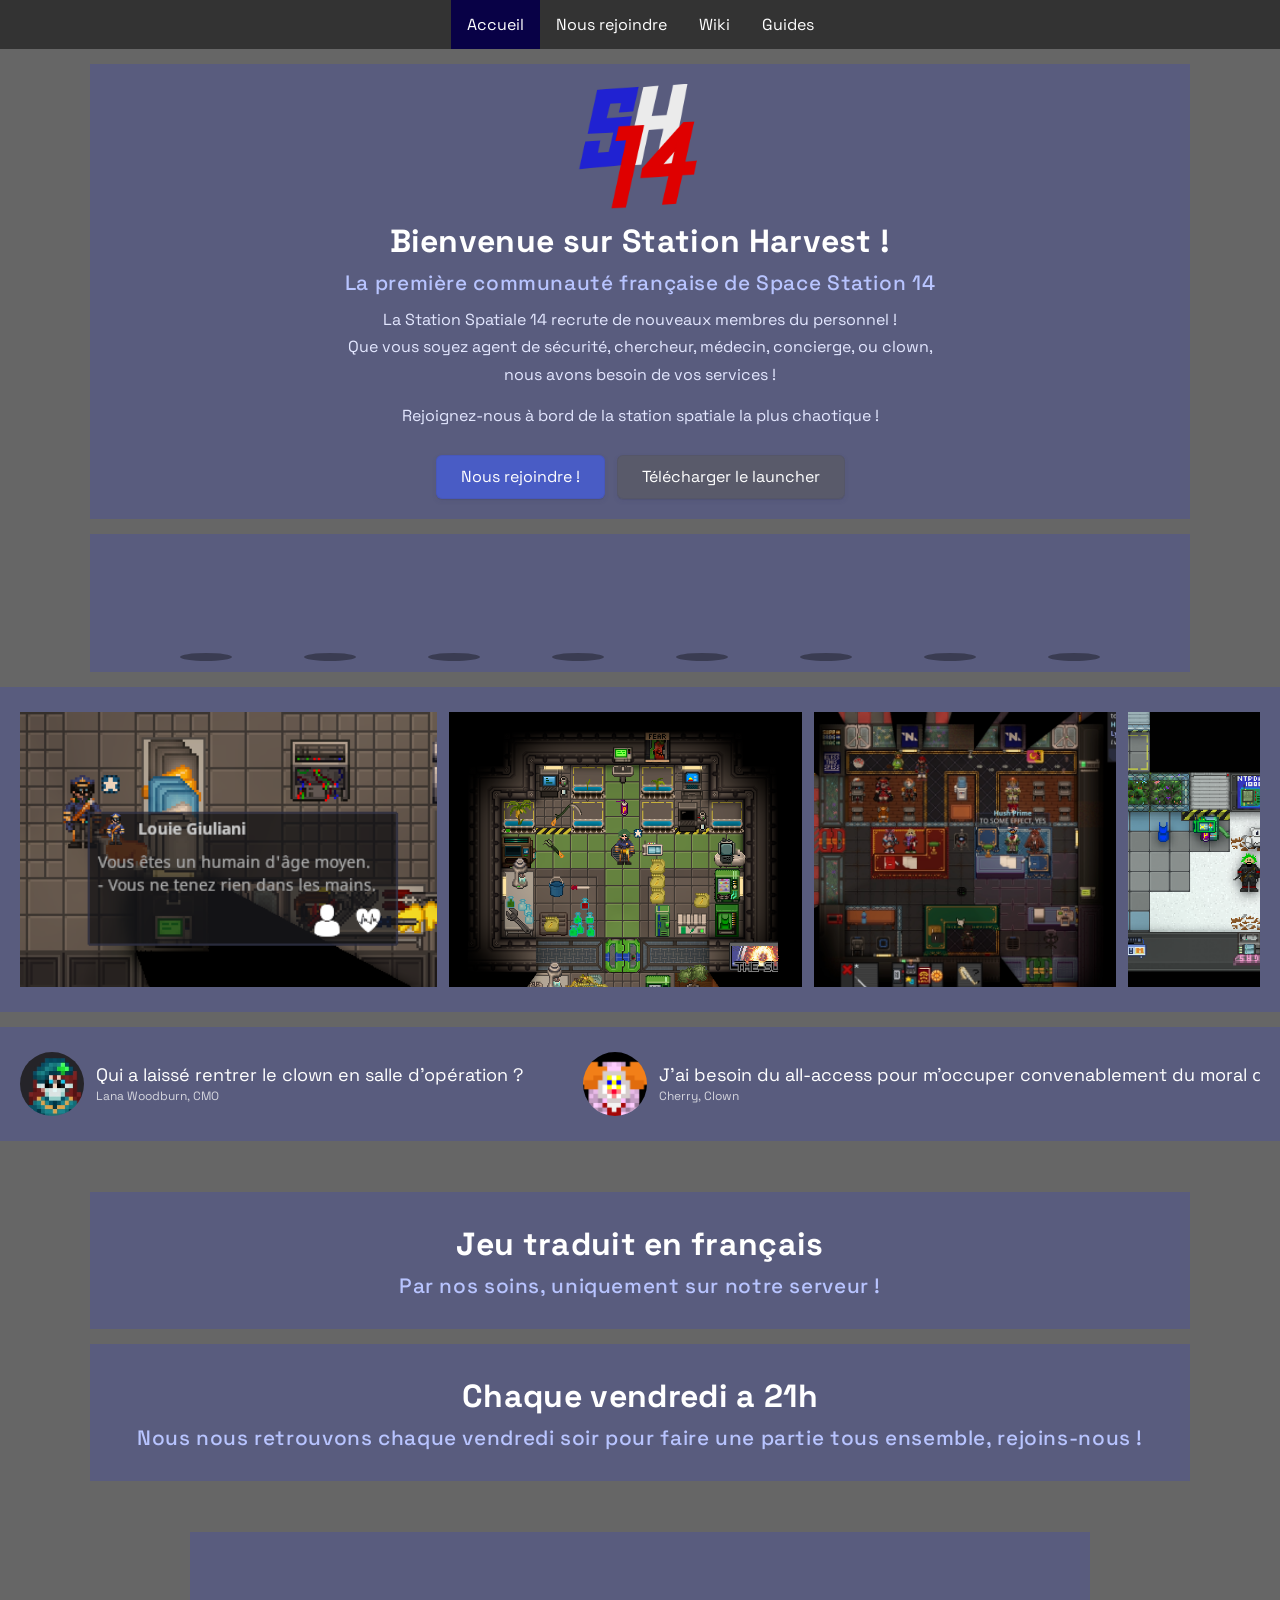
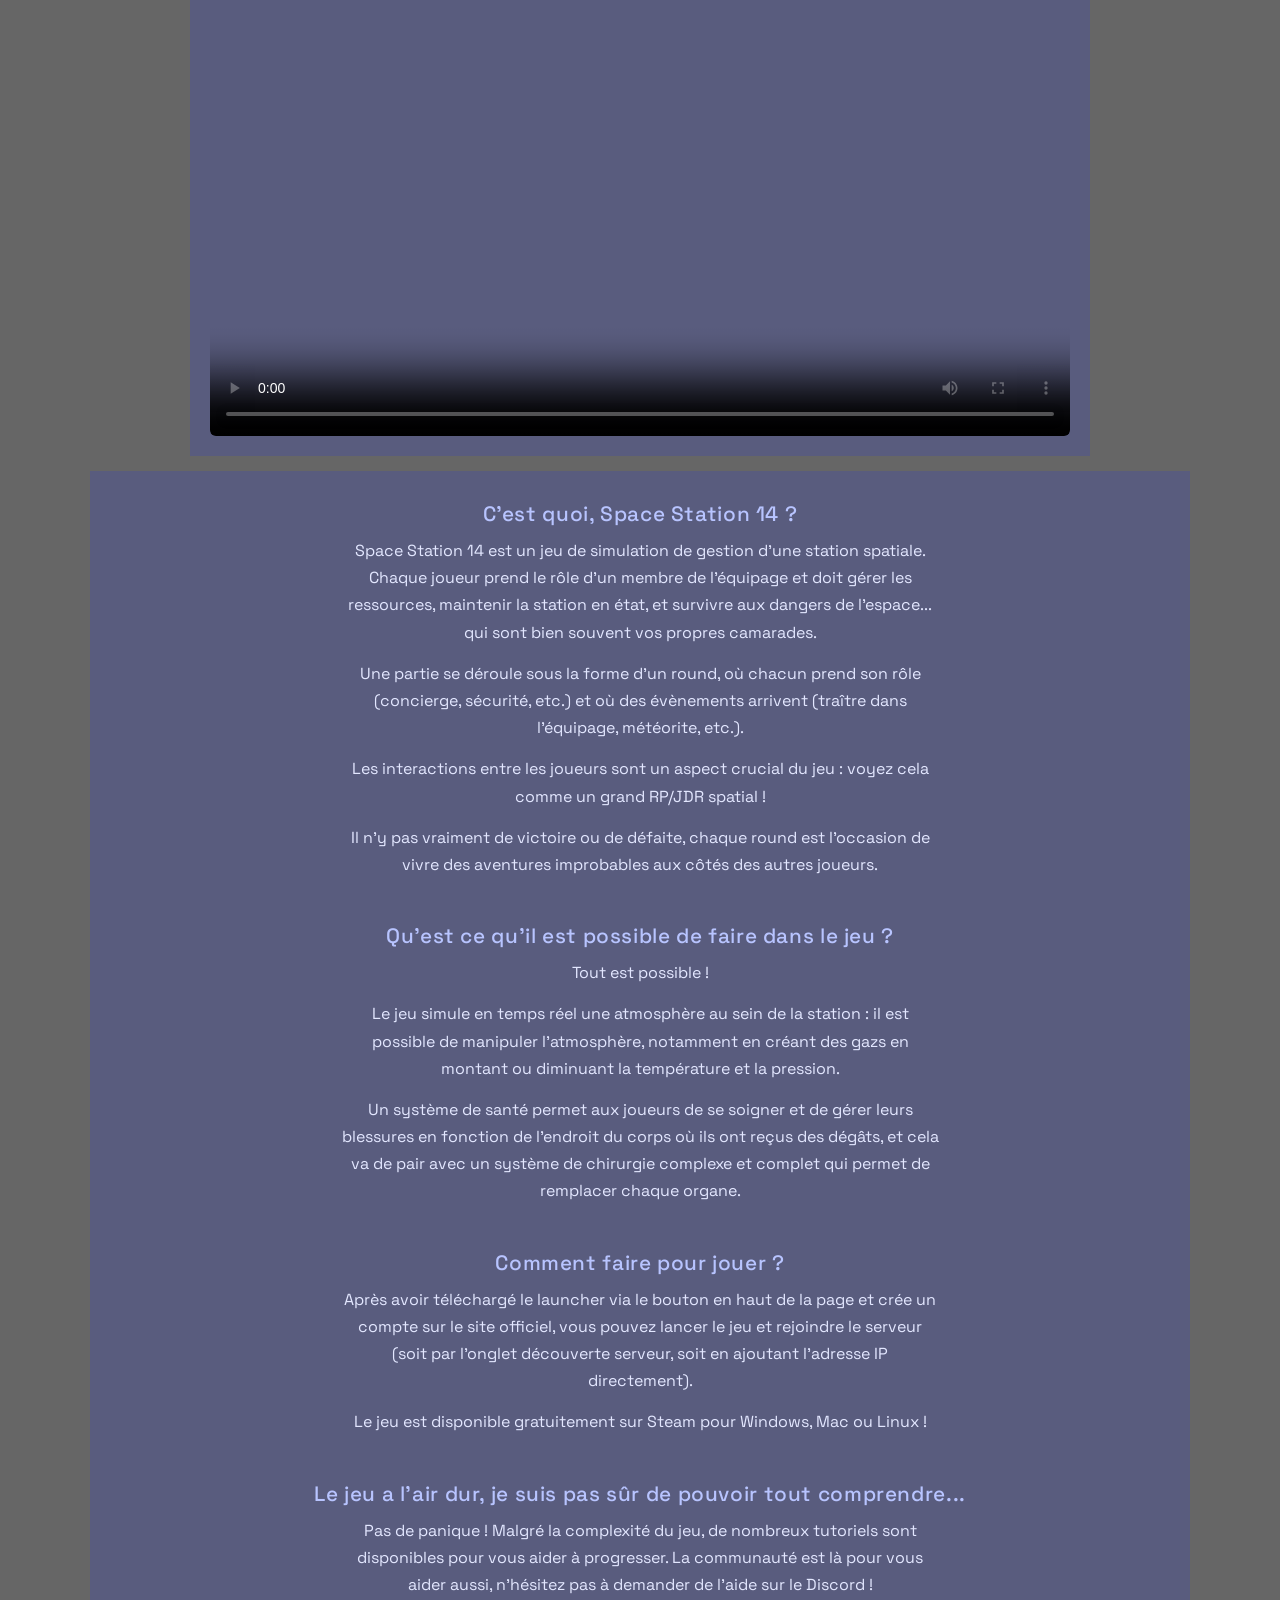
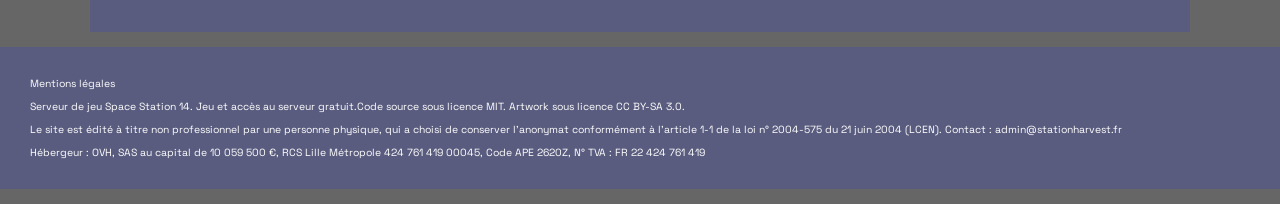
==== commit 624bf281: "Refactor index.html for improved structure and assets Updated image paths and modified HTML structur" ====
--- a/index.html
+++ b/index.html
@@ -3,7 +3,8 @@
 <head>
     <meta charset="UTF-8">
     <meta name="viewport" content="width=device-width, initial-scale=1">
-    <title>Station Harvest</title>
+    <meta name="description" content="Station Harvest est un serveur de jeu Space Station 14 en français FR, jeu axé sur le RP et la communauté.">
+    <title>Station Harvest - Serveur SS14 FR</title>
     <link rel="icon" type="image/x-icon" href="favicon.ico">
     <link rel="stylesheet" href="main.css">
     <link rel="preconnect" href="https://fonts.googleapis.com">
@@ -11,15 +12,15 @@
     <link href="https://fonts.googleapis.com/css2?family=Space+Grotesk:wght@400;500;700&display=swap" rel="stylesheet">
 </head>
 <body class="fixed-bg">
-    <!-- <ul>
+    <ul>
         <li><a class="active" href="index.html">Accueil</a></li>
-        <li><a href="index.html">Nous rejoindre</a></li>
-        <li><a href="index.html">Wiki</a></li>
-        <li><a href="index.html">Tutos</a></li>
-    </ul> -->
+        <li><a href="nous-rejoindre.html">Nous rejoindre</a></li>
+        <li><a href="https://wiki.stationharvest.fr" target="_blank" rel="noopener noreferrer">Wiki</a></li>
+        <li><a href="guides.html">Guides</a></li>
+    </ul>
 
     <div class="page-container">
-        <img class="logo" src="logo.png" alt="The French Logo" width="125" height="125">
+        <img class="logo" src="img/logo.png" alt="The French Logo" width="125" height="125">
         <h1> Bienvenue sur Station Harvest ! </h1>
         <h2> La première communauté française de Space Station 14</h2>
         <h3> La Station Spatiale 14 recrute de nouveaux membres du personnel ! <br> Que vous soyez agent de sécurité, chercheur, médecin, concierge, ou clown, nous avons besoin de vos services !</h3>
@@ -34,7 +35,7 @@
         </div>
     </div>
     <div class="bandeau" aria-hidden="true">
-        <div class="perso" style="--delai:0s"><div class="sprite clown"></div></div>
+        <div class="perso" style="--delai:0s"><a href="tutos.html"><div class="sprite clown"></div></a></div>
         <div class="perso" style="--delai:-0.5s"><div class="sprite captain"></div></div>
         <div class="perso" style="--delai:-1.1s"><div class="sprite med"></div></div>
         <div class="perso" style="--delai:-0.2s"><div class="sprite jani"></div></div>
@@ -46,16 +47,26 @@
     <div class="carouselcont">
         <div class="carousel">
             <div class="carousel-track">
-                <img src="screen1.webp" alt="Photo 1">
-                <img src="screen2.webp" alt="Photo 2">
-                <img src="screen3.webp" alt="Photo 3">
-                <img src="screen4.png" alt="Photo 4">
-                <img src="screen5.png" alt="Photo 5">
-                <img src="screen1.webp" alt="" aria-hidden="true">
-                <img src="screen2.webp" alt="" aria-hidden="true">
-                <img src="screen3.webp" alt="" aria-hidden="true">
-                <img src="screen4.png" alt="" aria-hidden="true">
-                <img src="screen5.png" alt="" aria-hidden="true">
+                <img src="img/screen1.webp" alt="Photo 1">
+                <img src="img/screen2.webp" alt="Photo 2">
+                <img src="img/screen3.webp" alt="Photo 3">
+                <img src="img/screen4.png" alt="Photo 4">
+                <img src="img/screen5.png" alt="Photo 5">
+                <img src="img/screen6.webp" alt="Photo 6">
+                <img src="img/screen7.webp" alt="Photo 7">
+                <img src="img/screen8.webp" alt="Photo 8">
+                <img src="img/screen9.webp" alt="Photo 9">
+                <img src="img/screen10.webp" alt="Photo 10">
+                <img src="img/screen1.webp" alt="" aria-hidden="true">
+                <img src="img/screen2.webp" alt="" aria-hidden="true">
+                <img src="img/screen3.webp" alt="" aria-hidden="true">
+                <img src="img/screen4.png" alt="" aria-hidden="true">
+                <img src="img/screen5.png" alt="" aria-hidden="true">
+                <img src="img/screen6.webp" alt="" aria-hidden="true">
+                <img src="img/screen7.webp" alt="" aria-hidden="true">
+                <img src="img/screen8.webp" alt="" aria-hidden="true">
+                <img src="img/screen9.webp" alt="" aria-hidden="true">
+                <img src="img/screen10.webp" alt="" aria-hidden="true">
             </div>
         </div>
     </div>
@@ -63,98 +74,98 @@
         <div class="carousel">
             <div class="carouseltxt">
                 <div class="citation">
-                    <img src="lanawoodburn.png" alt="Photo de Lana Woodburn">
+                    <img src="img/lanawoodburn.png" alt="Photo de Lana Woodburn">
                     <div class="citationtxt">
                         <p>Qui a laissé rentrer le clown en salle d'opération ?</p>
                         <span class="pseudo">Lana Woodburn, CMO</span>
                     </div>
                 </div>
                 <div class="citation">
-                    <img src="cherryclown.png" alt="Photo de profil de Cherry">
+                    <img src="img/cherryclown.png" alt="Photo de profil de Cherry">
                     <div class="citationtxt">
                         <p>J'ai besoin du all-access pour m'occuper convenablement du moral de l'équipage</p>
                         <span class="pseudo">Cherry, Clown</span>
                     </div>
                 </div>
                 <div class="citation">
-                    <img src="piotringe.png" alt="Photo de profil de Piotr Wisniewski">
+                    <img src="img/piotringe.png" alt="Photo de profil de Piotr Wisniewski">
                     <div class="citationtxt">
                         <p>Il est passé où l'ATS ?</p>
                         <span class="pseudo">Piotr Wisniewski, QM</span>
                     </div>
                 </div>
                 <div class="citation">
-                    <img src="stephenchef.png" alt="Photo de profil de Stephen Sigull">
+                    <img src="img/stephenchef.png" alt="Photo de profil de Stephen Sigull">
                     <div class="citationtxt">
                         <p>Quoi...? Elle n'est pas bonne ma pâte nutritive ?</p>
                         <span class="pseudo">Stephen Sigull, Cuisinier</span>
                     </div>
                 </div>
                 <div class="citation">
-                    <img src="louietechatmo.png" alt="Photo de profil de Louie Guiliani">
+                    <img src="img/louietechatmo.png" alt="Photo de profil de Louie Guiliani">
                     <div class="citationtxt">
                         <p>Quelqu'un a volé le générateur thermoélectrique...</p>
                         <span class="pseudo">Louie Guiliani, Technicien Atmosphérique</span>
                     </div>
                 </div>
                 <div class="citation">
-                    <img src="gaelcap.png" alt="Photo de profil de Gael Cooper">
+                    <img src="img/gaelcap.png" alt="Photo de profil de Gael Cooper">
                     <div class="citationtxt">
                         <p>Ça ? C'est rien. Juste le Cargo qui déclare encore son indépendance.</p>
                         <span class="pseudo">Gael Cooper, Capitaine</span>
                     </div>
                 </div>
                 <div class="citation">
-                    <img src="huguescmo.png" alt="Photo de profil de Hugues Maison">
+                    <img src="img/huguescmo.png" alt="Photo de profil de Hugues Maison">
                     <div class="citationtxt">
                         <p>Mettez le Concierge dans la composteuse, j'ai besoin de biomasse pour imprimer des yeux.</p>
                         <span class="pseudo">Hugues Maison, CMO</span>
                     </div>
                 </div>
                 <div class="citation" aria-hidden="true">
-                    <img src="lanawoodburn.png" alt="Photo de Lana Woodburn">
+                    <img src="img/lanawoodburn.png" alt="Photo de Lana Woodburn">
                     <div class="citationtxt">
                         <p>Qui a laissé rentrer le clown en salle d'opération ?</p>
                         <span class="pseudo">Lana Woodburn, CMO</span>
                     </div>
                 </div>
                 <div class="citation" aria-hidden="true">
-                    <img src="cherryclown.png" alt="Photo de profil de Cherry">
+                    <img src="img/cherryclown.png" alt="Photo de profil de Cherry">
                     <div class="citationtxt">
                         <p>J'ai besoin du all-access pour m'occuper convenablement du moral de l'équipage</p>
                         <span class="pseudo">Cherry, une Clown passionnée</span>
                     </div>
                 </div>
                 <div class="citation" aria-hidden="true">
-                    <img src="piotringe.png" alt="Photo de profil de Piotr Wisniewski">
+                    <img src="img/piotringe.png" alt="Photo de profil de Piotr Wisniewski">
                     <div class="citationtxt">
                         <p>Il est passé où l'ATS ?</p>
                         <span class="pseudo">Piotr Wisniewski, QM</span>
                     </div>
                 </div>
                 <div class="citation" aria-hidden="true">
-                    <img src="stephenchef.png" alt="Photo de profil de Stephen Sigull">
+                    <img src="img/stephenchef.png" alt="Photo de profil de Stephen Sigull">
                     <div class="citationtxt">
                         <p>Quoi...? Elle n'est pas bonne ma pâte nutritive ?</p>
                         <span class="pseudo">Stephen Sigull, Cuisinier</span>
                     </div>
                 </div>
                 <div class="citation" aria-hidden="true">
-                    <img src="louietechatmo.png" alt="Photo de profil de Louie Guiliani">
+                    <img src="img/louietechatmo.png" alt="Photo de profil de Louie Guiliani">
                     <div class="citationtxt">
                         <p>Quelqu'un a volé le générateur thermoélectrique...</p>
                         <span class="pseudo">Louie Guiliani, Technicien Atmosphérique</span>
                     </div>
                 </div>
                 <div class="citation" aria-hidden="true">
-                    <img src="gaelcap.png" alt="Photo de profil de Gael Cooper">
+                    <img src="img/gaelcap.png" alt="Photo de profil de Gael Cooper">
                     <div class="citationtxt">
                         <p>Ça ? C'est rien. Juste le Cargo qui déclare encore son indépendance.</p>
                         <span class="pseudo">Gael Cooper, Capitaine</span>
                     </div>
                 </div>
                 <div class="citation" aria-hidden="true">
-                    <img src="huguesrobotics.png" alt="Photo de profil de Hugues Maison">
+                    <img src="img/huguesrobotics.png" alt="Photo de profil de Hugues Maison">
                     <div class="citationtxt">
                         <p>Mettez le Janitor dans la composteuse j'ai besoin de biomasse pour imprimer des yeux.</p>
                         <span class="pseudo">Hugues Maison, Roboticien</span>
@@ -164,18 +175,18 @@
         </div>
     </div>
     <br>
-    <div class="page-container">
-        <h2> Jeu traduit en français</h2>
-        <h3> Par nos soins, uniquement sur notre serveur !</h3>
-    </div>
-    <div class="page-container">
-        <h2> Chaque vendredi a 21h </h2>
-        <h3> Nous nous retrouvons chaque vendredi soir pour faire une partie tous ensemble, rejoins-nous !</h3>
+    <div class="page-container-wide page-container">
+        <h1> Jeu traduit en français</h1>
+        <h2> Par nos soins, uniquement sur notre serveur !</h2>
+    </div>
+    <div class="page-container-wide page-container">
+        <h1> Chaque vendredi a 21h </h1>
+        <h2> Nous nous retrouvons chaque vendredi soir pour faire une partie tous ensemble, rejoins-nous !</h2>
     </div>
     <br>
     <div class="video-wrapper">
         <video controls preload="metadata" poster="apercu.webp">
-        <source src="harvest-station-ss14-v5-web.mp4" type="video/mp4">
+        <source src="harvest-station-ss14-v15-web.mp4" type="video/mp4">
         </video>
     </div>
     <div class="page-container">
@@ -199,7 +210,7 @@
     </div>
     <div class="footer">
         <p>Mentions légales</p>
-        <p>2026 Station Harvest. Serveur de jeu Space Station 14. Code source sous licence MIT. Artwork sous licence CC BY-SA 3.0. </p>
+        <p>Serveur de jeu Space Station 14. Jeu et accès au serveur gratuit.Code source sous licence MIT. Artwork sous licence CC BY-SA 3.0. </p>
         <p>Le site est édité à titre non professionnel par une personne physique, qui a choisi de conserver l'anonymat conformément à l'article 1-1 de la loi n° 2004-575 du 21 juin 2004 (LCEN). Contact : admin@stationharvest.fr</p>
         <p>Hébergeur : OVH, SAS au capital de 10 059 500 €, RCS Lille Métropole 424 761 419 00045, Code APE 2620Z, N° TVA : FR 22 424 761 419</p>
     </div>
